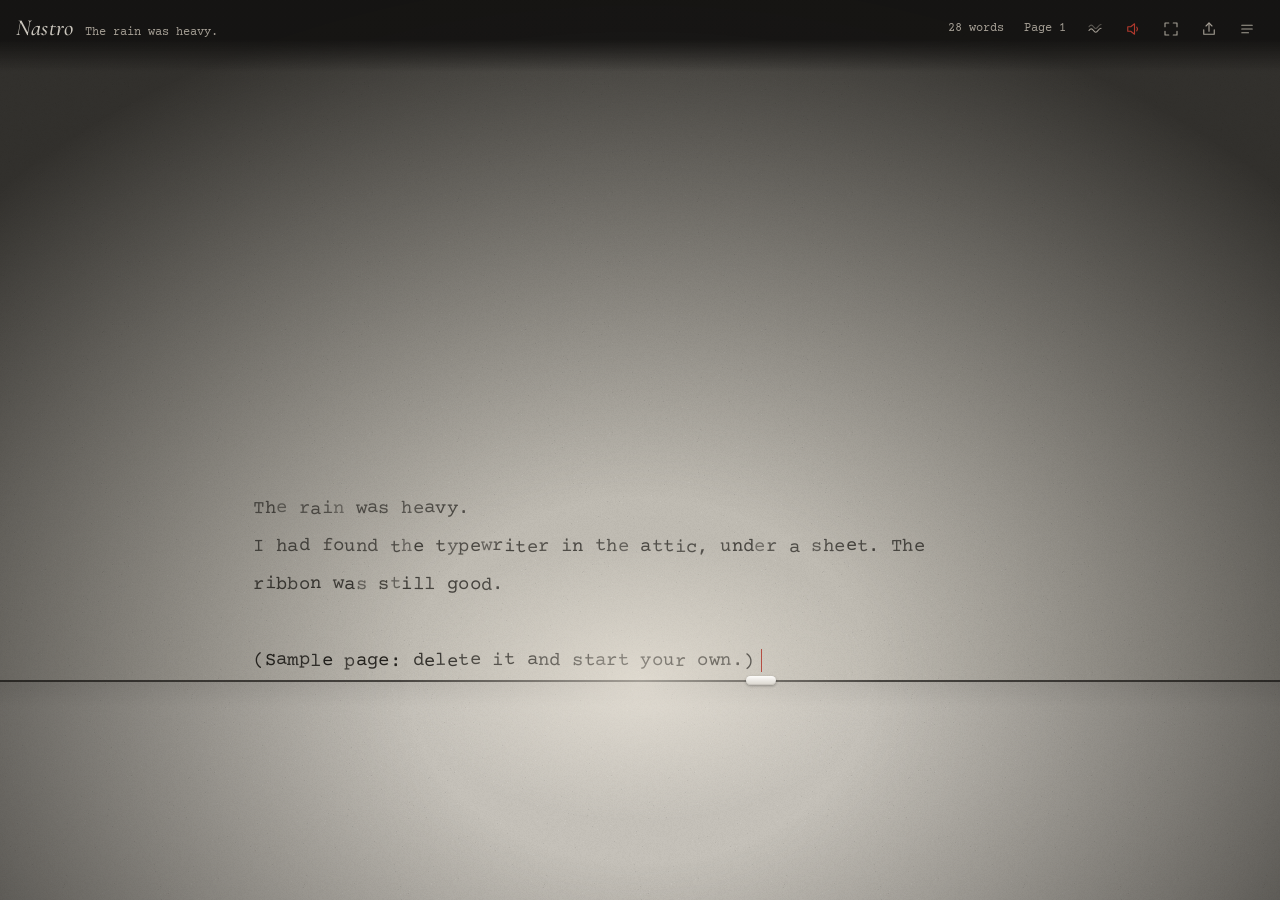
==== app/index.html @ 14ffac8a "Luce più bassa, spazio e ritorno del carrello registrati Co-Authored-By: Claude Opus 5.5 <noreply@an" ====
<!doctype html>
<html lang="it" data-light="day">
<head>
<meta charset="utf-8">
<meta name="viewport" content="width=device-width, initial-scale=1, viewport-fit=cover, interactive-widget=resizes-visual">
<title>Nastro</title>
<meta name="description" content="Una macchina da scrivere che ti fa venire voglia di scrivere.">
<meta name="theme-color" content="#f7f6f2">
<meta name="apple-mobile-web-app-capable" content="yes">
<meta name="apple-mobile-web-app-status-bar-style" content="black-translucent">
<link rel="manifest" href="./manifest.webmanifest">
<link rel="icon" href="./icons/icon.svg" type="image/svg+xml">
<link rel="apple-touch-icon" href="./icons/icon-180.png">
  <script type="module" crossorigin src="./assets/index-DkS86b5N.js"></script>
  <link rel="stylesheet" crossorigin href="./assets/index-CzuLPwSm.css">
</head>
<body>
<div class="bar" id="bar">
  <div class="brand"><b>Nastro</b><span id="sheetName"></span></div>
  <span class="meta" id="count"></span>
  <span class="meta hide-sm" id="pageNo"></span>
  <button class="icon" id="ambBtn" data-t-aria="ambience"><svg viewBox="0 0 24 24"><path d="M4 14c2-3 4-3 6 0s4 3 6 0 4-3 4-3"/><path d="M4 9c2-3 4-3 6 0s4 3 6 0 4-3 4-3" opacity=".5"/></svg></button>
  <button class="icon" id="soundBtn" data-t-aria="keys" aria-pressed="true"><svg viewBox="0 0 24 24"><path d="M5 9v6h4l5 4V5L9 9H5z"/><path d="M17 9.5a4 4 0 0 1 0 5" id="soundWave"/></svg></button>
  <button class="icon hide-sm" id="fsBtn" data-t-aria="fullscreen"><svg viewBox="0 0 24 24"><path d="M4 9V4h5M20 9V4h-5M4 15v5h5M20 15v5h-5"/></svg></button>
  <button class="icon" id="shareBtn" data-t-aria="share"><svg viewBox="0 0 24 24"><path d="M12 4v11"/><path d="M8 8l4-4 4 4"/><path d="M5 13v6h14v-6"/></svg></button>
  <button class="icon" id="menuBtn" data-t-aria="menu"><svg viewBox="0 0 24 24"><path d="M5 7h14M5 12h14M5 17h9"/></svg></button>
</div>

<div class="stage" id="stage"><div class="rig" id="rig"><div class="paper" id="paper"><div id="sheets"></div><div id="type"></div></div></div></div>
<div class="light" id="light"></div>
<div class="platen" id="platen"><div class="goalbar" id="goalbar"></div></div>
<div class="guide" id="guide"><div class="caret" id="caret"></div><div class="pin"></div></div>
<div class="hint" id="hint" data-t="start"></div>

<textarea id="ta" spellcheck="false" autocapitalize="sentences" autocomplete="off" autocorrect="off" aria-label="Nastro"></textarea>

<aside class="drawer" id="drawer" aria-label="Nastro">
  <div class="tabs" role="tablist">
    <button role="tab" data-tab="sheets" aria-selected="true" data-t="sheets"></button>
    <button role="tab" data-tab="writing" aria-selected="false" data-t="writing"></button>
    <button role="tab" data-tab="machine" aria-selected="false" data-t="machine"></button>
  </div>

  <section class="pane" data-pane="sheets">
    <h2 data-t="yourSheets"></h2>
    <div class="row"><button id="newBtn" data-t="newSheet"></button><button id="modeBtn" data-t="wholeSheet"></button></div>
    <input class="search" id="search" type="search" data-t-ph="search" autocomplete="off">
    <ul class="list" id="list"></ul>
    <p id="noResults" hidden data-t="noResults"></p>
    <div class="row"><button id="copyBtn" data-t="copyText"></button><button id="exportBtn" data-t="exportTxt"></button></div>
    <p data-t="storage"></p>
  </section>

  <section class="pane" data-pane="writing" hidden>
    <h2 data-t="writing"></h2>
    <div class="stats">
      <div class="stat"><b id="stToday">0</b><span data-t="today"></span></div>
      <div class="stat"><b id="stStreak">0</b><span data-t="streak"></span></div>
      <div class="stat"><b id="stTotal">0</b><span data-t="total"></span></div>
    </div>
    <h3 data-t="last4"></h3>
    <div class="cal" id="cal"></div>
    <h3 data-t="goal"></h3>
    <div class="row" style="align-items:center"><input class="goal-input" id="goalInput" type="number" min="0" max="20000" step="50" inputmode="numeric"><span id="goalUnit"></span></div>
    <p data-t="goalHelp"></p>
    <label class="opt"><input type="checkbox" id="optNoDelete"> <span data-t="noDelete"></span><small data-t="noDeleteHelp"></small></label>
  </section>

  <section class="pane" data-pane="machine" hidden>
    <h2 data-t="machine"></h2>
    <h3 data-t="light"></h3>
    <div class="seg" id="segLight">
      <button data-v="auto" data-t="lightAuto"></button><button data-v="day" data-t="lightDay"></button>
      <button data-v="evening" data-t="lightEvening"></button><button data-v="night" data-t="lightNight"></button>
    </div>
    <h3 data-t="sounds"></h3>
    <label class="slider"><span data-t="keys"></span><input type="range" id="volKeys" min="0" max="1" step="0.05"></label>
    <div class="seg" id="segAmb">
      <button data-v="none" data-t="ambNone"></button><button data-v="rain" data-t="ambRain"></button>
      <button data-v="fire" data-t="ambFire"></button><button data-v="cafe" data-t="ambCafe"></button>
    </div>
    <label class="slider"><span data-t="ambience"></span><input type="range" id="volAmb" min="0" max="1" step="0.05"></label>
    <h3 data-t="font"></h3>
    <div class="seg" id="segFont"><button data-v="courier" data-t="fontCourier"></button><button data-v="elite" data-t="fontElite"></button></div>
    <label class="opt"><input type="checkbox" id="optCarriage"> <span data-t="carriage"></span><small data-t="carriageHelp"></small></label>
    <label class="opt"><input type="checkbox" id="optVibe"> <span data-t="vibe"></span><small data-t="vibeHelp"></small></label>
    <h3 data-t="lang"></h3>
    <div class="seg" id="segLang"><button data-v="auto" data-t="langAuto"></button><button data-v="it">Italiano</button><button data-v="en">English</button></div>
    <p class="credits" data-t="credits"></p>
  </section>
</aside>
<div class="scrim" id="scrim" hidden></div>

<div class="share" id="share" hidden role="dialog" aria-modal="true" aria-labelledby="shareTitle">
  <div class="share-box">
    <div class="share-prev"><img id="shareImg" alt=""></div>
    <div class="share-side">
      <div><h2 id="shareTitle" data-t="shareTitle"></h2><p id="shareInfo"></p></div>
      <div class="seg-label" data-t="format"></div>
      <div class="seg" id="segFmt"><button data-v="story" aria-pressed="true" data-t="story"></button><button data-v="post" aria-pressed="false" data-t="post"></button></div>
      <div class="seg-label" data-t="lightLabel"></div>
      <div class="seg" id="segLook"><button data-v="lamp" aria-pressed="true" data-t="lamp"></button><button data-v="day" aria-pressed="false" data-t="day"></button></div>
      <p data-t="shareHint"></p>
      <div class="share-actions">
        <button class="primary" id="shareSave" data-t="saveImage"></button>
        <button id="shareCopy" data-t="copyImage"></button>
        <button id="shareClose" data-t="close"></button>
      </div>
    </div>
  </div>
</div>
<div class="toast" id="toast" hidden role="status"></div>

</body>
</html>
---- app/assets/index-CzuLPwSm.css ----
@font-face{font-family:Courier Prime;font-style:normal;font-display:swap;font-weight:400;src:url(./courier-prime-latin-400-normal-BbyBr73r.woff2) format("woff2"),url(./courier-prime-latin-400-normal-BAlbUm6l.woff) format("woff")}@font-face{font-family:Courier Prime;font-style:normal;font-display:swap;font-weight:700;src:url(./courier-prime-latin-700-normal-D1YCjmaD.woff2) format("woff2"),url(./courier-prime-latin-700-normal-CVvp4Sof.woff) format("woff")}@font-face{font-family:Special Elite;font-style:normal;font-display:swap;font-weight:400;src:url(./special-elite-latin-400-normal-YjDd9tmf.woff2) format("woff2"),url(./special-elite-latin-400-normal-BtSRmyJ6.woff) format("woff")}@font-face{font-family:Cormorant Garamond;font-style:italic;font-display:swap;font-weight:500;src:url(./cormorant-garamond-latin-500-italic-Y14P-dkT.woff2) format("woff2"),url(./cormorant-garamond-latin-500-italic-DhNIfkTX.woff) format("woff")}:root{--cw: 11.4px;--typeface: "Courier Prime", "Courier New", ui-monospace, monospace;--mono: "Courier Prime", "Courier New", ui-monospace, monospace;--script: "Cormorant Garamond", "Iowan Old Style", Georgia, serif;--ribbon: #b1392d;--room: #e2e0da;--paper: #eeece7;--paper-2: #ebe9e3;--ink: #2a2824;--glow: rgba(255, 251, 242, 0);--glow-w: 30%;--glow-h: 30%;--shade: rgba(30, 26, 20, .1);--platen: rgba(40, 37, 32, .55);--chrome: #3b3833;--ui: #8e8a82;--panel: #fbfaf8;--panel-ink: #2e2b27;--line: rgba(40, 37, 32, .11);--soft: rgba(40, 37, 32, .05);--bar-bg: rgba(238, 236, 231, .94);color-scheme:light}:root[data-light=evening]{--room: #d3cfc7;--paper: #e3e0d9;--paper-2: #e0ddd6;--glow: rgba(255, 248, 235, .4);--shade: rgba(40, 33, 25, .36);--platen: rgba(40, 36, 30, .6);--bar-bg: rgba(220, 216, 208, .94)}:root[data-light=night]{--room: #121110;--paper: #bfbbb2;--paper-2: #c4c0b8;--ink: #23211d;--glow: rgba(255, 248, 236, .5);--glow-w: 26%;--glow-h: 22%;--shade: rgba(10, 9, 7, .78);--platen: rgba(20, 18, 15, .7);--chrome: #e9e4da;--ui: #a49e94;--panel: #1b1a18;--panel-ink: #ece7dd;--line: rgba(236, 231, 221, .12);--soft: rgba(236, 231, 221, .06);--bar-bg: rgba(18, 17, 16, .9);color-scheme:dark}*{box-sizing:border-box}[hidden]{display:none!important}html,body{height:100%;margin:0}body{background:var(--room);color:var(--ui);font:13px/1.45 var(--mono);overflow:hidden;overscroll-behavior:none;-webkit-tap-highlight-color:transparent;-webkit-user-select:none;user-select:none}.bar{position:fixed;inset:0 0 auto;z-index:20;display:flex;align-items:center;gap:4px;padding-top:calc(12px + env(safe-area-inset-top,0px));padding-bottom:8px;padding-left:max(16px,env(safe-area-inset-left,0px));padding-right:max(16px,env(safe-area-inset-right,0px));transition:opacity .9s ease}body.typing .bar{opacity:0;pointer-events:none}.bar:before{content:"";position:absolute;inset:0 0 -18px;z-index:-1;pointer-events:none;background:linear-gradient(var(--bar-bg) 55%,transparent)}.brand{margin-right:auto;display:flex;align-items:baseline;gap:12px;min-width:0}.brand b{font:italic 500 23px/1 var(--script);color:var(--chrome);opacity:.85;letter-spacing:.01em}.brand span{font-size:12px;white-space:nowrap;overflow:hidden;text-overflow:ellipsis;color:var(--ui)}.meta{font-size:12px;font-variant-numeric:tabular-nums;white-space:nowrap;padding:0 8px;color:var(--ui)}button{font:inherit;font-size:12px;color:var(--ui);background:transparent;border:1px solid transparent;border-radius:999px;padding:7px 12px;cursor:pointer;white-space:nowrap;touch-action:manipulation;transition:color .2s,background .2s,border-color .2s;-webkit-user-select:none;user-select:none}button:hover{color:var(--chrome);background:var(--soft);border-color:var(--line)}button:focus-visible,input:focus-visible,select:focus-visible{outline:2px solid var(--ribbon);outline-offset:2px}button[aria-pressed=true]{color:var(--ribbon)}.icon{display:inline-grid;place-items:center;width:34px;height:34px;padding:0}.icon svg{width:18px;height:18px;stroke:currentColor;fill:none;stroke-width:1.5;stroke-linecap:round;stroke-linejoin:round}.stage{position:fixed;inset:0;overflow:hidden;cursor:text;touch-action:none}.rig.feed{animation:feed .85s cubic-bezier(.2,.75,.2,1)}@keyframes feed{0%{transform:translateY(85vh)}}.paper{position:absolute;left:0;top:0;will-change:transform}.sheetbg{position:absolute;left:0;right:0;background-color:var(--paper);background-image:var(--grain, none);background-size:240px 240px;box-shadow:0 0 0 1px #00000006,0 30px 60px -28px #00000047}.paper.slide{transition:transform 85ms cubic-bezier(.4,0,.2,1)}.paper.ret{transition:transform .74s cubic-bezier(.3,.75,.25,1)}.paper.calm{transition:transform .4s ease}.paper.none{transition:none}#type.bump{animation:bump .1s ease-out}@keyframes bump{35%{transform:translateY(.7px)}}.ln{position:absolute;white-space:pre;font-family:var(--typeface);color:var(--ink);transition:opacity .6s ease}.ln i{display:inline-block;width:var(--cw);font-style:normal;text-align:center;transform:translateY(var(--y, 0)) rotate(var(--r, 0deg));opacity:var(--o, 1)}.ln i.hit{animation:hit .16s ease-out}@keyframes hit{0%{transform:translateY(calc(var(--y, 0px) - 2px)) rotate(var(--r, 0deg)) scale(1.18);opacity:.12;filter:blur(.6px)}}.light{position:fixed;inset:0;pointer-events:none;z-index:5}.light:before,.light:after{content:"";position:absolute;inset:0}.light:before{background:radial-gradient(ellipse var(--glow-w) var(--glow-h) at 50% var(--ly, 76%),var(--glow),transparent 72%);mix-blend-mode:screen;animation:breathe 7s ease-in-out infinite}.light:after{background:radial-gradient(ellipse 70% 78% at 50% var(--ly, 76%),transparent 26%,var(--shade) 100%)}@keyframes breathe{50%{opacity:.9}}.platen{position:fixed;left:0;right:0;bottom:0;z-index:4;pointer-events:none;background-color:var(--paper-2);background-image:var(--grain, none);background-size:240px 240px}.platen:before{content:"";position:absolute;left:0;right:0;top:0;height:1.5px;background:var(--platen)}.platen:after{content:"";position:absolute;left:0;right:0;top:1.5px;height:26px;background:linear-gradient(rgba(0,0,0,.07),transparent)}.goalbar{position:absolute;left:0;top:0;height:1.5px;background:var(--ribbon);width:0;transition:width .8s ease,opacity .6s;opacity:.85}.guide{position:fixed;left:0;top:0;z-index:7;pointer-events:none;transition:transform 85ms cubic-bezier(.4,0,.2,1)}.guide .pin{position:absolute;left:-15px;top:-4px;width:30px;height:9px;border-radius:6px;background:linear-gradient(#fdfcfa,#d9d5cd);box-shadow:0 1px 3px #0000004d,inset 0 -1px #00000014}.guide .caret{position:absolute;left:-.5px;width:1.5px;background:var(--ribbon);opacity:.85;animation:blink 1.1s steps(1) infinite}body.typing .guide .caret{animation:none}@keyframes blink{50%{opacity:0}}.guide.ring .pin{animation:ring .45s ease-out}.guide.shake .pin{animation:ring .3s ease-out}@keyframes ring{25%{transform:translate(-2px)}50%{transform:translate(2px)}75%{transform:translate(-1px)}}.hint{position:fixed;left:50%;z-index:8;transform:translate(-50%,-100%);pointer-events:none;font:italic 500 24px/1.2 var(--script);color:var(--ink);opacity:.42;transition:opacity 1.2s;white-space:nowrap}.hint.gone{opacity:0}:root[data-light=night] .hint{color:#f0ebe0;opacity:.5}:root[data-light=night] .hint.gone{opacity:0}#ta{position:fixed;left:50%;top:76%;width:2px;height:2px;opacity:0;z-index:1;font-size:16px;resize:none;border:0;padding:0;caret-color:transparent;background:transparent;-webkit-user-select:text;user-select:text}body.sheet .stage,body.sheet .light,body.sheet .platen,body.sheet .guide,body.sheet .hint{display:none}body.sheet{overflow:auto}body.sheet #ta{position:static;display:block;opacity:1;width:min(68ch,calc(100% - 24px));height:auto;min-height:calc(100% - 120px);margin:calc(70px + env(safe-area-inset-top,0px)) auto 48px;padding:56px max(20px,7ch);font-family:var(--typeface);font-size:17px;line-height:1.8;color:var(--ink);background-color:var(--paper);background-image:var(--grain, none);background-size:240px 240px;caret-color:var(--ribbon);box-shadow:0 30px 60px -24px #00000047;border-radius:2px;outline:none}body.sheet .bar{opacity:1;pointer-events:auto;background:var(--room)}.drawer{position:fixed;inset:0 0 0 auto;z-index:30;width:min(380px,92vw);background:var(--panel);color:var(--panel-ink);border-left:1px solid var(--line);transform:translate(102%);transition:transform .38s cubic-bezier(.3,.7,.2,1);display:flex;flex-direction:column;overflow:hidden;padding-top:env(safe-area-inset-top,0px);padding-bottom:env(safe-area-inset-bottom,0px);padding-right:env(safe-area-inset-right,0px);-webkit-user-select:none;user-select:none}.drawer.open{transform:none;box-shadow:-24px 0 70px -24px #00000059}.tabs{display:flex;gap:2px;padding:14px 16px 10px;border-bottom:1px solid var(--line)}.tabs button{flex:1;color:var(--ui)}.tabs button[aria-selected=true]{color:var(--panel-ink);background:var(--soft);border-color:var(--line)}.pane{flex:1;overflow-y:auto;padding:16px 18px 24px;display:flex;flex-direction:column;gap:14px}.pane h2{margin:0;font:italic 500 28px/1.1 var(--script);color:var(--panel-ink)}.pane h3{margin:6px 0 -4px;font-size:10px;font-weight:700;text-transform:uppercase;letter-spacing:.14em;color:var(--ui)}.pane p{margin:0;color:var(--ui);font-size:12px;line-height:1.55}.row{display:flex;gap:6px;flex-wrap:wrap}.row button,.seg button{border-color:var(--line)}.seg{display:flex;flex-wrap:wrap;gap:6px}.seg button[aria-pressed=true]{border-color:var(--ribbon);color:var(--ribbon);background:transparent}.list{list-style:none;margin:0;padding:0;display:flex;flex-direction:column;gap:2px}.list li{display:flex;align-items:stretch;gap:4px}.list .open-sheet{flex:1;min-width:0;text-align:left;border-radius:8px;padding:10px 12px;display:flex;flex-direction:column;gap:3px;white-space:normal}.list .open-sheet strong{font-weight:400;color:var(--panel-ink);font-size:13px;white-space:nowrap;overflow:hidden;text-overflow:ellipsis}.list .open-sheet small{font-size:11px;color:var(--ui);font-variant-numeric:tabular-nums}.list li.cur .open-sheet{background:var(--soft);border-color:var(--line)}.list .del{padding:4px 10px;opacity:.55}.list .del.armed{opacity:1;color:var(--ribbon);border-color:var(--ribbon)}.search{width:100%;font:inherit;font-size:13px;color:var(--panel-ink);background:var(--soft);border:1px solid var(--line);border-radius:999px;padding:8px 14px;-webkit-user-select:text;user-select:text}.opt{display:grid;grid-template-columns:auto 1fr;gap:2px 10px;align-items:start;font-size:13px;color:var(--panel-ink);cursor:pointer}.opt input{margin:2px 0 0;accent-color:var(--ribbon);width:16px;height:16px}.opt small{grid-column:2;font-size:11px;color:var(--ui);line-height:1.45}.slider{display:grid;grid-template-columns:92px 1fr;align-items:center;gap:10px;font-size:12px;color:var(--panel-ink)}.slider input{width:100%;accent-color:var(--ribbon)}.stats{display:grid;grid-template-columns:repeat(3,1fr);gap:8px}.stat{border:1px solid var(--line);border-radius:10px;padding:10px 12px}.stat b{display:block;font:italic 500 28px/1 var(--script);color:var(--panel-ink);font-variant-numeric:tabular-nums}.stat span{font-size:10px;text-transform:uppercase;letter-spacing:.1em;color:var(--ui)}.cal{display:grid;grid-template-columns:repeat(14,1fr);gap:4px}.cal i{aspect-ratio:1;border-radius:3px;background:var(--soft);border:1px solid var(--line);max-width:100%}.cal i[data-l="1"]{background:color-mix(in srgb,var(--ribbon) 25%,transparent);border-color:transparent}.cal i[data-l="2"]{background:color-mix(in srgb,var(--ribbon) 55%,transparent);border-color:transparent}.cal i[data-l="3"]{background:var(--ribbon);border-color:transparent}.cal i.today{outline:1.5px solid var(--panel-ink);outline-offset:1px}.goal-input{width:90px;font:inherit;color:var(--panel-ink);background:var(--soft);border:1px solid var(--line);border-radius:999px;padding:6px 12px;text-align:center;-webkit-user-select:text;user-select:text}.credits{font-size:11px;color:var(--ui);line-height:1.6}.credits a{color:inherit}.scrim{position:fixed;inset:0;z-index:25;background:#0003}.toast{position:fixed;left:50%;top:calc(62px + env(safe-area-inset-top,0px));transform:translate(-50%);z-index:60;background:var(--panel-ink);color:var(--panel);font-size:12px;padding:9px 16px;border-radius:999px;max-width:calc(100% - 32px);text-align:center;box-shadow:0 8px 24px -8px #00000059}.share{position:fixed;inset:0;z-index:50;background:#14110d80;display:grid;place-items:center;padding-block:calc(16px + env(safe-area-inset-top,0px)) calc(16px + env(safe-area-inset-bottom,0px));padding-left:max(16px,env(safe-area-inset-left,0px));padding-right:max(16px,env(safe-area-inset-right,0px))}.share-box{background:var(--panel);color:var(--panel-ink);border:1px solid var(--line);border-radius:14px;width:min(880px,100%);max-height:100%;overflow:auto;padding:22px;display:grid;grid-template-columns:minmax(0,1fr) 260px;gap:22px}.share-box h2{margin:0 0 4px;font:italic 500 30px/1.1 var(--script)}.share-prev{min-width:0;display:grid;place-items:center;background:var(--soft);border-radius:10px;padding:14px}.share-prev img{max-width:100%;max-height:66vh;display:block;box-shadow:0 14px 34px -12px #0006;border-radius:2px}.share-side{display:flex;flex-direction:column;gap:14px;min-width:0}.share-side p{margin:0;font-size:12px;line-height:1.5;color:var(--ui)}.seg-label{font-size:10px;font-weight:700;text-transform:uppercase;letter-spacing:.14em;color:var(--ui);margin-bottom:-6px}.share-actions{display:flex;flex-direction:column;gap:8px;margin-top:auto}.share-actions button{border-color:var(--line);padding:10px 12px}.share-actions .primary{background:var(--ribbon);border-color:var(--ribbon);color:#fff;font-size:13px}.share-actions .primary:hover{background:var(--ribbon);color:#fff;filter:brightness(1.08)}@media(max-width:700px){.share-box{grid-template-columns:1fr;padding:16px}.share-prev img{max-height:44vh}}@media(max-width:560px){.brand span,.hide-sm{display:none}.meta{padding:0 4px}}@media(hover:none){body.typing .bar{opacity:.3;pointer-events:auto}}@media(prefers-reduced-motion:reduce){.paper.slide,.paper.ret,.paper.calm,.drawer,.guide,.ln,.goalbar{transition:none!important}.ln i.hit,#type.bump,.rig.feed,.guide.ring .pin,.guide.shake .pin,.light:before,.guide .caret{animation:none!important}}
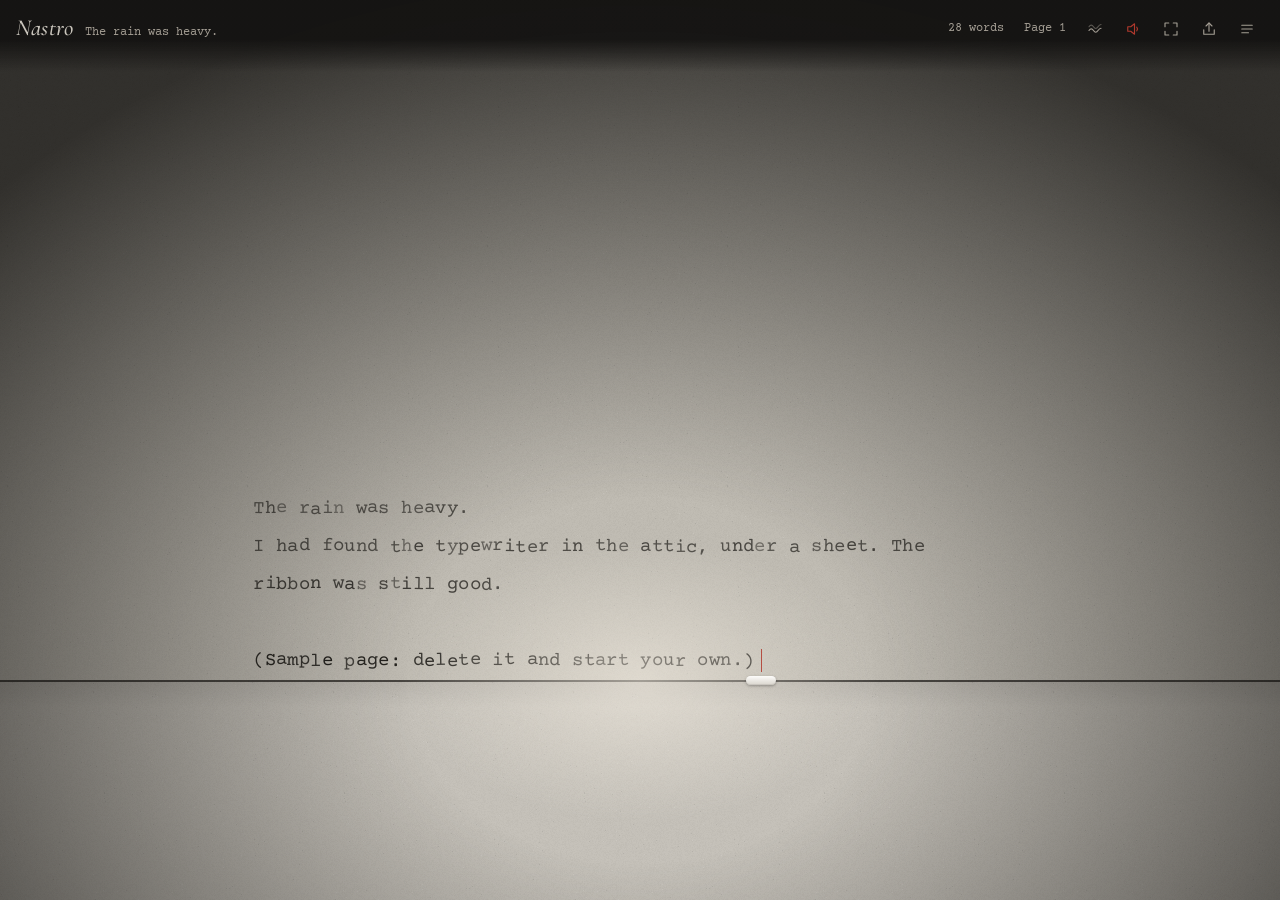
==== commit 6c506f08: "Suoni di prima, luce più bassa Co-Authored-By: Claude Opus 5.5 <noreply@anthropic.com>" ====
--- a/app/index.html
+++ b/app/index.html
@@ -11,7 +11,7 @@
 <link rel="manifest" href="./manifest.webmanifest">
 <link rel="icon" href="./icons/icon.svg" type="image/svg+xml">
 <link rel="apple-touch-icon" href="./icons/icon-180.png">
-  <script type="module" crossorigin src="./assets/index-DkS86b5N.js"></script>
+  <script type="module" crossorigin src="./assets/index-cBH4DJSU.js"></script>
   <link rel="stylesheet" crossorigin href="./assets/index-CzuLPwSm.css">
 </head>
 <body>
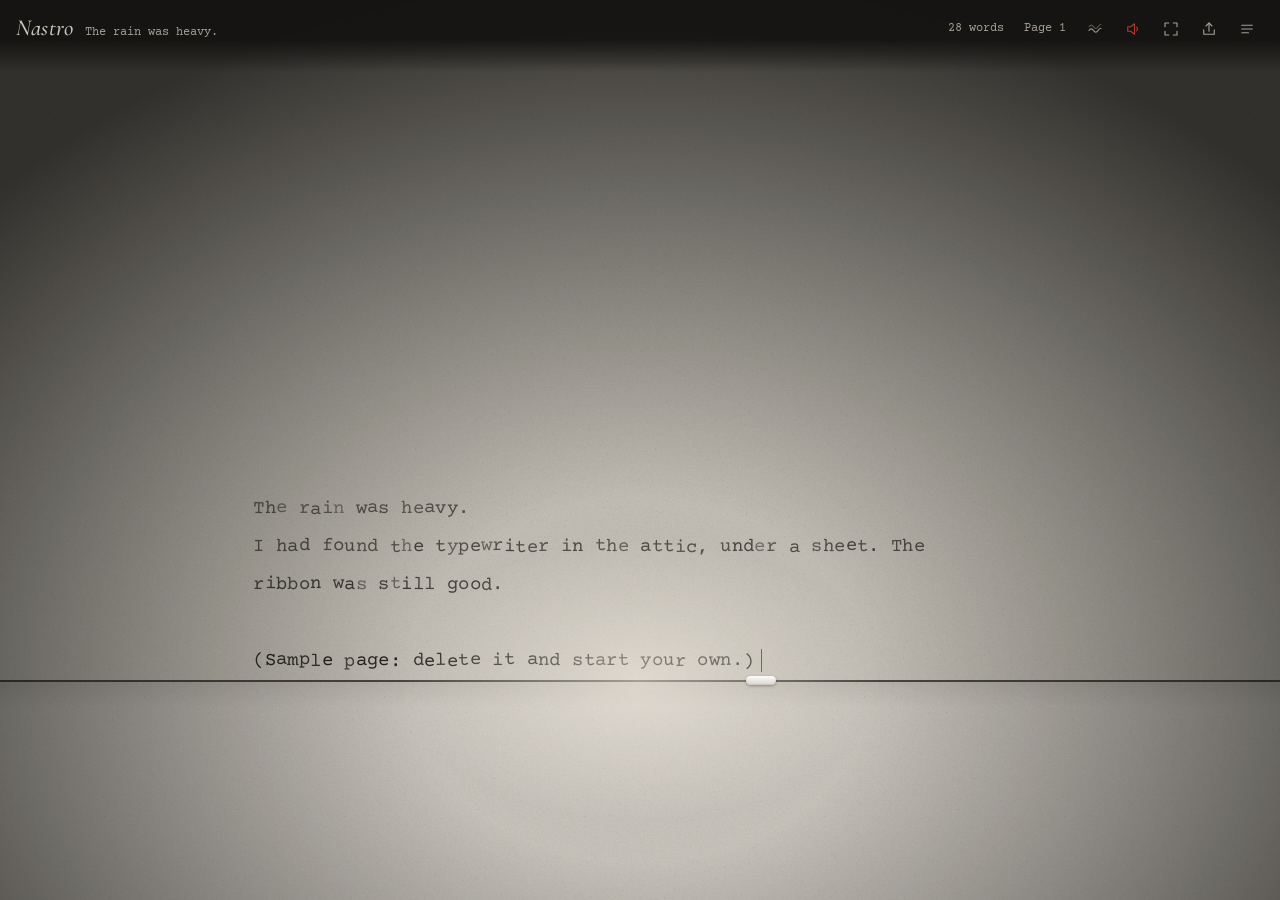
==== commit 6067c9a2: "Spazio e invio scelti: barra e leva di una Silver" ====
--- a/app/index.html
+++ b/app/index.html
@@ -11,7 +11,7 @@
 <link rel="manifest" href="./manifest.webmanifest">
 <link rel="icon" href="./icons/icon.svg" type="image/svg+xml">
 <link rel="apple-touch-icon" href="./icons/icon-180.png">
-  <script type="module" crossorigin src="./assets/index-cBH4DJSU.js"></script>
+  <script type="module" crossorigin src="./assets/index-Ce8W7YOk.js"></script>
   <link rel="stylesheet" crossorigin href="./assets/index-CzuLPwSm.css">
 </head>
 <body>
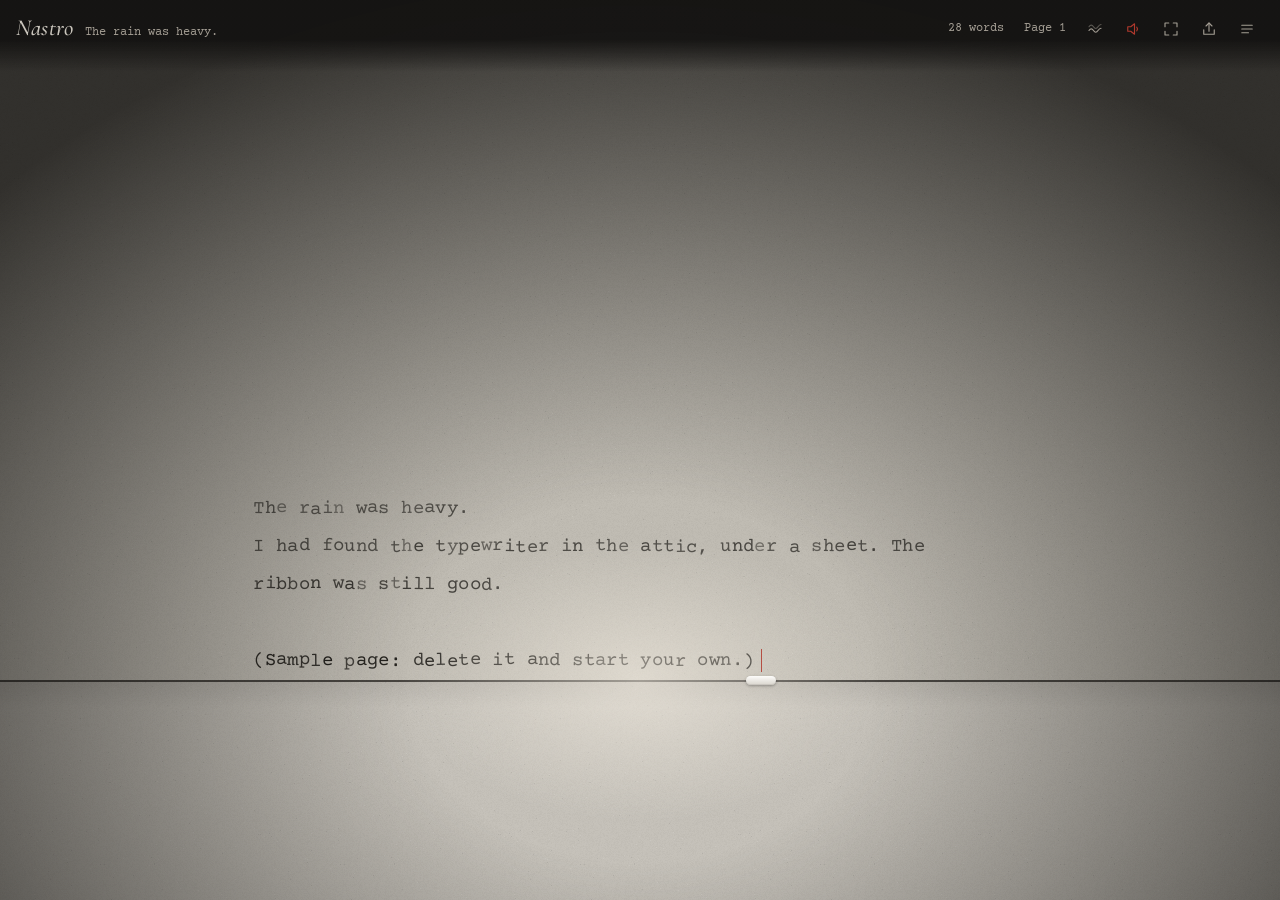
==== commit 3546c7ad: "Salvataggio con copia in IndexedDB e pulsante Importa .txt Co-Authored-By: Claude Opus 5.5 <noreply@" ====
--- a/app/index.html
+++ b/app/index.html
@@ -11,7 +11,7 @@
 <link rel="manifest" href="./manifest.webmanifest">
 <link rel="icon" href="./icons/icon.svg" type="image/svg+xml">
 <link rel="apple-touch-icon" href="./icons/icon-180.png">
-  <script type="module" crossorigin src="./assets/index-Ce8W7YOk.js"></script>
+  <script type="module" crossorigin src="./assets/index-aElFWWw8.js"></script>
   <link rel="stylesheet" crossorigin href="./assets/index-CzuLPwSm.css">
 </head>
 <body>
@@ -47,7 +47,8 @@
     <input class="search" id="search" type="search" data-t-ph="search" autocomplete="off">
     <ul class="list" id="list"></ul>
     <p id="noResults" hidden data-t="noResults"></p>
-    <div class="row"><button id="copyBtn" data-t="copyText"></button><button id="exportBtn" data-t="exportTxt"></button></div>
+    <div class="row"><button id="copyBtn" data-t="copyText"></button><button id="exportBtn" data-t="exportTxt"></button><button id="importBtn" data-t="importTxt"></button></div>
+    <input type="file" id="importFile" accept=".txt,.md,.text,text/plain,text/markdown" multiple hidden>
     <p data-t="storage"></p>
   </section>
 
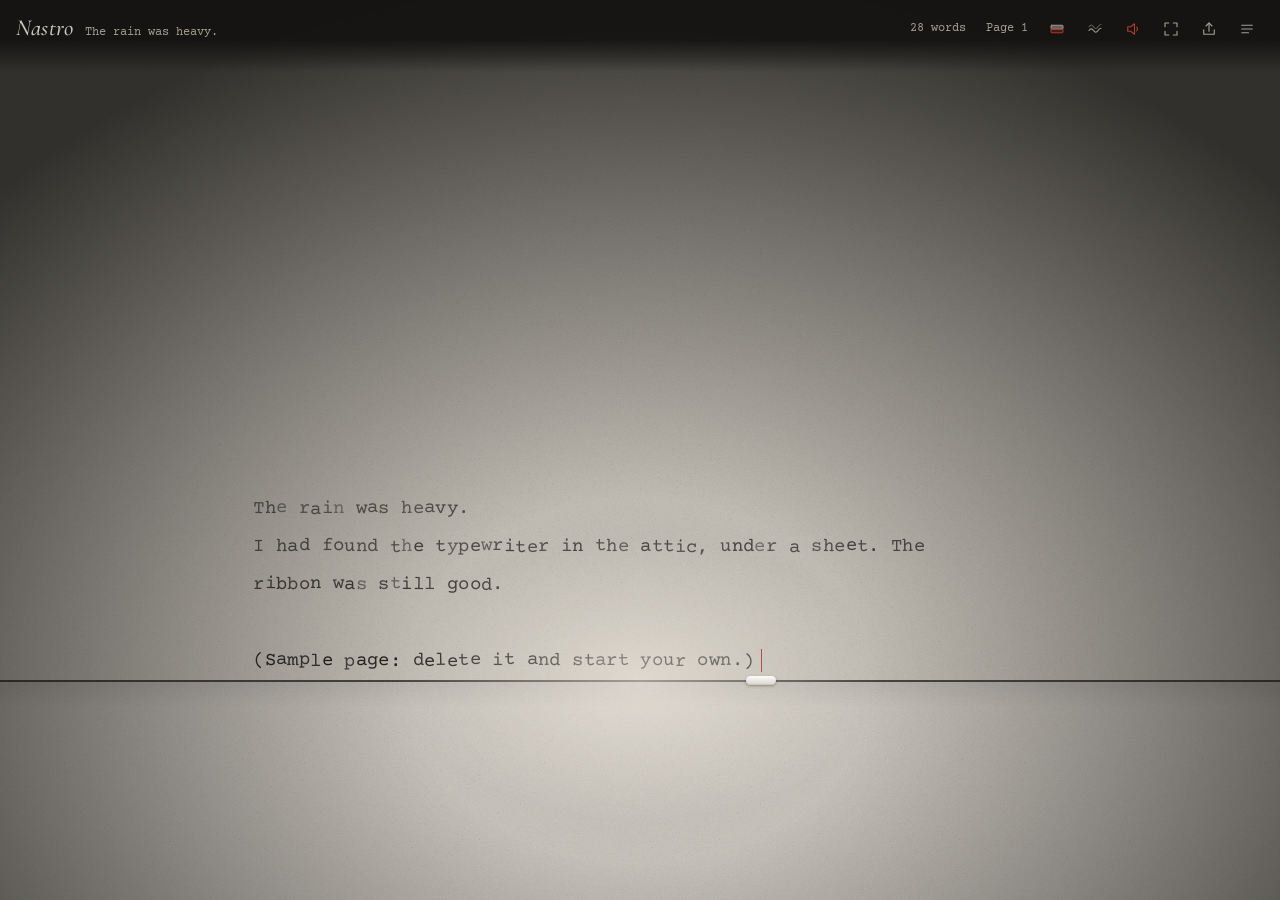
==== commit 9b4f5cae: "Nastro rosso e nero: leva nella barra e Alt+R, colore per lettera anche nell'immagine da condividere" ====
--- a/app/index.html
+++ b/app/index.html
@@ -11,14 +11,15 @@
 <link rel="manifest" href="./manifest.webmanifest">
 <link rel="icon" href="./icons/icon.svg" type="image/svg+xml">
 <link rel="apple-touch-icon" href="./icons/icon-180.png">
-  <script type="module" crossorigin src="./assets/index-aElFWWw8.js"></script>
-  <link rel="stylesheet" crossorigin href="./assets/index-CzuLPwSm.css">
+  <script type="module" crossorigin src="./assets/index-DnTG_6PK.js"></script>
+  <link rel="stylesheet" crossorigin href="./assets/index-C9gv55tW.css">
 </head>
 <body>
 <div class="bar" id="bar">
   <div class="brand"><b>Nastro</b><span id="sheetName"></span></div>
   <span class="meta" id="count"></span>
   <span class="meta hide-sm" id="pageNo"></span>
+  <button class="icon ribbon" id="ribbonBtn" data-t-aria="ribbon" aria-pressed="false"><svg viewBox="0 0 24 24"><rect class="rb-top" x="4" y="7" width="16" height="5" rx="1"/><rect class="rb-red" x="4" y="12" width="16" height="5" rx="1"/></svg></button>
   <button class="icon" id="ambBtn" data-t-aria="ambience"><svg viewBox="0 0 24 24"><path d="M4 14c2-3 4-3 6 0s4 3 6 0 4-3 4-3"/><path d="M4 9c2-3 4-3 6 0s4 3 6 0 4-3 4-3" opacity=".5"/></svg></button>
   <button class="icon" id="soundBtn" data-t-aria="keys" aria-pressed="true"><svg viewBox="0 0 24 24"><path d="M5 9v6h4l5 4V5L9 9H5z"/><path d="M17 9.5a4 4 0 0 1 0 5" id="soundWave"/></svg></button>
   <button class="icon hide-sm" id="fsBtn" data-t-aria="fullscreen"><svg viewBox="0 0 24 24"><path d="M4 9V4h5M20 9V4h-5M4 15v5h5M20 15v5h-5"/></svg></button>
--- a/app/assets/index-C9gv55tW.css
+++ b/app/assets/index-C9gv55tW.css
@@ -0,0 +1 @@
+@font-face{font-family:Courier Prime;font-style:normal;font-display:swap;font-weight:400;src:url(./courier-prime-latin-400-normal-BbyBr73r.woff2) format("woff2"),url(./courier-prime-latin-400-normal-BAlbUm6l.woff) format("woff")}@font-face{font-family:Courier Prime;font-style:normal;font-display:swap;font-weight:700;src:url(./courier-prime-latin-700-normal-D1YCjmaD.woff2) format("woff2"),url(./courier-prime-latin-700-normal-CVvp4Sof.woff) format("woff")}@font-face{font-family:Special Elite;font-style:normal;font-display:swap;font-weight:400;src:url(./special-elite-latin-400-normal-YjDd9tmf.woff2) format("woff2"),url(./special-elite-latin-400-normal-BtSRmyJ6.woff) format("woff")}@font-face{font-family:Cormorant Garamond;font-style:italic;font-display:swap;font-weight:500;src:url(./cormorant-garamond-latin-500-italic-Y14P-dkT.woff2) format("woff2"),url(./cormorant-garamond-latin-500-italic-DhNIfkTX.woff) format("woff")}:root{--cw: 11.4px;--typeface: "Courier Prime", "Courier New", ui-monospace, monospace;--mono: "Courier Prime", "Courier New", ui-monospace, monospace;--script: "Cormorant Garamond", "Iowan Old Style", Georgia, serif;--ribbon: #b1392d;--ink-red: #a3352a;--room: #e2e0da;--paper: #eeece7;--paper-2: #ebe9e3;--ink: #2a2824;--glow: rgba(255, 251, 242, 0);--glow-w: 30%;--glow-h: 30%;--shade: rgba(30, 26, 20, .1);--platen: rgba(40, 37, 32, .55);--chrome: #3b3833;--ui: #8e8a82;--panel: #fbfaf8;--panel-ink: #2e2b27;--line: rgba(40, 37, 32, .11);--soft: rgba(40, 37, 32, .05);--bar-bg: rgba(238, 236, 231, .94);color-scheme:light}:root[data-light=evening]{--room: #d3cfc7;--paper: #e3e0d9;--paper-2: #e0ddd6;--glow: rgba(255, 248, 235, .4);--shade: rgba(40, 33, 25, .36);--platen: rgba(40, 36, 30, .6);--bar-bg: rgba(220, 216, 208, .94)}:root[data-light=night]{--room: #121110;--paper: #bfbbb2;--paper-2: #c4c0b8;--ink: #23211d;--glow: rgba(255, 248, 236, .5);--glow-w: 26%;--glow-h: 22%;--shade: rgba(10, 9, 7, .78);--platen: rgba(20, 18, 15, .7);--chrome: #e9e4da;--ui: #a49e94;--panel: #1b1a18;--panel-ink: #ece7dd;--line: rgba(236, 231, 221, .12);--soft: rgba(236, 231, 221, .06);--bar-bg: rgba(18, 17, 16, .9);color-scheme:dark}*{box-sizing:border-box}[hidden]{display:none!important}html,body{height:100%;margin:0}body{background:var(--room);color:var(--ui);font:13px/1.45 var(--mono);overflow:hidden;overscroll-behavior:none;-webkit-tap-highlight-color:transparent;-webkit-user-select:none;user-select:none}.bar{position:fixed;inset:0 0 auto;z-index:20;display:flex;align-items:center;gap:4px;padding-top:calc(12px + env(safe-area-inset-top,0px));padding-bottom:8px;padding-left:max(16px,env(safe-area-inset-left,0px));padding-right:max(16px,env(safe-area-inset-right,0px));transition:opacity .9s ease}body.typing .bar{opacity:0;pointer-events:none}.bar:before{content:"";position:absolute;inset:0 0 -18px;z-index:-1;pointer-events:none;background:linear-gradient(var(--bar-bg) 55%,transparent)}.brand{margin-right:auto;display:flex;align-items:baseline;gap:12px;min-width:0}.brand b{font:italic 500 23px/1 var(--script);color:var(--chrome);opacity:.85;letter-spacing:.01em}.brand span{font-size:12px;white-space:nowrap;overflow:hidden;text-overflow:ellipsis;color:var(--ui)}.meta{font-size:12px;font-variant-numeric:tabular-nums;white-space:nowrap;padding:0 8px;color:var(--ui)}button{font:inherit;font-size:12px;color:var(--ui);background:transparent;border:1px solid transparent;border-radius:999px;padding:7px 12px;cursor:pointer;white-space:nowrap;touch-action:manipulation;transition:color .2s,background .2s,border-color .2s;-webkit-user-select:none;user-select:none}button:hover{color:var(--chrome);background:var(--soft);border-color:var(--line)}button:focus-visible,input:focus-visible,select:focus-visible{outline:2px solid var(--ribbon);outline-offset:2px}button[aria-pressed=true]{color:var(--ribbon)}.icon{display:inline-grid;place-items:center;width:34px;height:34px;padding:0}.icon svg{width:18px;height:18px;stroke:currentColor;fill:none;stroke-width:1.5;stroke-linecap:round;stroke-linejoin:round}.stage{position:fixed;inset:0;overflow:hidden;cursor:text;touch-action:none}.rig.feed{animation:feed .85s cubic-bezier(.2,.75,.2,1)}@keyframes feed{0%{transform:translateY(85vh)}}.paper{position:absolute;left:0;top:0;will-change:transform}.sheetbg{position:absolute;left:0;right:0;background-color:var(--paper);background-image:var(--grain, none);background-size:240px 240px;box-shadow:0 0 0 1px #00000006,0 30px 60px -28px #00000047}.paper.slide{transition:transform 85ms cubic-bezier(.4,0,.2,1)}.paper.ret{transition:transform .74s cubic-bezier(.3,.75,.25,1)}.paper.calm{transition:transform .4s ease}.paper.none{transition:none}#type.bump{animation:bump .1s ease-out}@keyframes bump{35%{transform:translateY(.7px)}}.ln{position:absolute;white-space:pre;font-family:var(--typeface);color:var(--ink);transition:opacity .6s ease}.ln i{display:inline-block;width:var(--cw);font-style:normal;text-align:center;transform:translateY(var(--y, 0)) rotate(var(--r, 0deg));opacity:var(--o, 1)}.ln i.hit{animation:hit .16s ease-out}.ln i.r{color:var(--ink-red)}.icon.ribbon svg rect{stroke:currentColor;stroke-width:1.3}.icon.ribbon .rb-top{fill:currentColor;fill-opacity:.55}.icon.ribbon .rb-red{fill:var(--ribbon);fill-opacity:.25;stroke:var(--ribbon)}.icon.ribbon[aria-pressed=true] .rb-top{fill-opacity:.12}.icon.ribbon[aria-pressed=true] .rb-red{fill-opacity:.9}body.ribbon-red .guide .caret{width:2px;opacity:1}@keyframes hit{0%{transform:translateY(calc(var(--y, 0px) - 2px)) rotate(var(--r, 0deg)) scale(1.18);opacity:.12;filter:blur(.6px)}}.light{position:fixed;inset:0;pointer-events:none;z-index:5}.light:before,.light:after{content:"";position:absolute;inset:0}.light:before{background:radial-gradient(ellipse var(--glow-w) var(--glow-h) at 50% var(--ly, 76%),var(--glow),transparent 72%);mix-blend-mode:screen;animation:breathe 7s ease-in-out infinite}.light:after{background:radial-gradient(ellipse 70% 78% at 50% var(--ly, 76%),transparent 26%,var(--shade) 100%)}@keyframes breathe{50%{opacity:.9}}.platen{position:fixed;left:0;right:0;bottom:0;z-index:4;pointer-events:none;background-color:var(--paper-2);background-image:var(--grain, none);background-size:240px 240px}.platen:before{content:"";position:absolute;left:0;right:0;top:0;height:1.5px;background:var(--platen)}.platen:after{content:"";position:absolute;left:0;right:0;top:1.5px;height:26px;background:linear-gradient(rgba(0,0,0,.07),transparent)}.goalbar{position:absolute;left:0;top:0;height:1.5px;background:var(--ribbon);width:0;transition:width .8s ease,opacity .6s;opacity:.85}.guide{position:fixed;left:0;top:0;z-index:7;pointer-events:none;transition:transform 85ms cubic-bezier(.4,0,.2,1)}.guide .pin{position:absolute;left:-15px;top:-4px;width:30px;height:9px;border-radius:6px;background:linear-gradient(#fdfcfa,#d9d5cd);box-shadow:0 1px 3px #0000004d,inset 0 -1px #00000014}.guide .caret{position:absolute;left:-.5px;width:1.5px;background:var(--ribbon);opacity:.85;animation:blink 1.1s steps(1) infinite}body.typing .guide .caret{animation:none}@keyframes blink{50%{opacity:0}}.guide.ring .pin{animation:ring .45s ease-out}.guide.shake .pin{animation:ring .3s ease-out}@keyframes ring{25%{transform:translate(-2px)}50%{transform:translate(2px)}75%{transform:translate(-1px)}}.hint{position:fixed;left:50%;z-index:8;transform:translate(-50%,-100%);pointer-events:none;font:italic 500 24px/1.2 var(--script);color:var(--ink);opacity:.42;transition:opacity 1.2s;white-space:nowrap}.hint.gone{opacity:0}:root[data-light=night] .hint{color:#f0ebe0;opacity:.5}:root[data-light=night] .hint.gone{opacity:0}#ta{position:fixed;left:50%;top:76%;width:2px;height:2px;opacity:0;z-index:1;font-size:16px;resize:none;border:0;padding:0;caret-color:transparent;background:transparent;-webkit-user-select:text;user-select:text}body.sheet .stage,body.sheet .light,body.sheet .platen,body.sheet .guide,body.sheet .hint{display:none}body.sheet{overflow:auto}body.sheet #ta{position:static;display:block;opacity:1;width:min(68ch,calc(100% - 24px));height:auto;min-height:calc(100% - 120px);margin:calc(70px + env(safe-area-inset-top,0px)) auto 48px;padding:56px max(20px,7ch);font-family:var(--typeface);font-size:17px;line-height:1.8;color:var(--ink);background-color:var(--paper);background-image:var(--grain, none);background-size:240px 240px;caret-color:var(--ribbon);box-shadow:0 30px 60px -24px #00000047;border-radius:2px;outline:none}body.sheet .bar{opacity:1;pointer-events:auto;background:var(--room)}.drawer{position:fixed;inset:0 0 0 auto;z-index:30;width:min(380px,92vw);background:var(--panel);color:var(--panel-ink);border-left:1px solid var(--line);transform:translate(102%);transition:transform .38s cubic-bezier(.3,.7,.2,1);display:flex;flex-direction:column;overflow:hidden;padding-top:env(safe-area-inset-top,0px);padding-bottom:env(safe-area-inset-bottom,0px);padding-right:env(safe-area-inset-right,0px);-webkit-user-select:none;user-select:none}.drawer.open{transform:none;box-shadow:-24px 0 70px -24px #00000059}.tabs{display:flex;gap:2px;padding:14px 16px 10px;border-bottom:1px solid var(--line)}.tabs button{flex:1;color:var(--ui)}.tabs button[aria-selected=true]{color:var(--panel-ink);background:var(--soft);border-color:var(--line)}.pane{flex:1;overflow-y:auto;padding:16px 18px 24px;display:flex;flex-direction:column;gap:14px}.pane h2{margin:0;font:italic 500 28px/1.1 var(--script);color:var(--panel-ink)}.pane h3{margin:6px 0 -4px;font-size:10px;font-weight:700;text-transform:uppercase;letter-spacing:.14em;color:var(--ui)}.pane p{margin:0;color:var(--ui);font-size:12px;line-height:1.55}.row{display:flex;gap:6px;flex-wrap:wrap}.row button,.seg button{border-color:var(--line)}.seg{display:flex;flex-wrap:wrap;gap:6px}.seg button[aria-pressed=true]{border-color:var(--ribbon);color:var(--ribbon);background:transparent}.list{list-style:none;margin:0;padding:0;display:flex;flex-direction:column;gap:2px}.list li{display:flex;align-items:stretch;gap:4px}.list .open-sheet{flex:1;min-width:0;text-align:left;border-radius:8px;padding:10px 12px;display:flex;flex-direction:column;gap:3px;white-space:normal}.list .open-sheet strong{font-weight:400;color:var(--panel-ink);font-size:13px;white-space:nowrap;overflow:hidden;text-overflow:ellipsis}.list .open-sheet small{font-size:11px;color:var(--ui);font-variant-numeric:tabular-nums}.list li.cur .open-sheet{background:var(--soft);border-color:var(--line)}.list .del{padding:4px 10px;opacity:.55}.list .del.armed{opacity:1;color:var(--ribbon);border-color:var(--ribbon)}.search{width:100%;font:inherit;font-size:13px;color:var(--panel-ink);background:var(--soft);border:1px solid var(--line);border-radius:999px;padding:8px 14px;-webkit-user-select:text;user-select:text}.opt{display:grid;grid-template-columns:auto 1fr;gap:2px 10px;align-items:start;font-size:13px;color:var(--panel-ink);cursor:pointer}.opt input{margin:2px 0 0;accent-color:var(--ribbon);width:16px;height:16px}.opt small{grid-column:2;font-size:11px;color:var(--ui);line-height:1.45}.slider{display:grid;grid-template-columns:92px 1fr;align-items:center;gap:10px;font-size:12px;color:var(--panel-ink)}.slider input{width:100%;accent-color:var(--ribbon)}.stats{display:grid;grid-template-columns:repeat(3,1fr);gap:8px}.stat{border:1px solid var(--line);border-radius:10px;padding:10px 12px}.stat b{display:block;font:italic 500 28px/1 var(--script);color:var(--panel-ink);font-variant-numeric:tabular-nums}.stat span{font-size:10px;text-transform:uppercase;letter-spacing:.1em;color:var(--ui)}.cal{display:grid;grid-template-columns:repeat(14,1fr);gap:4px}.cal i{aspect-ratio:1;border-radius:3px;background:var(--soft);border:1px solid var(--line);max-width:100%}.cal i[data-l="1"]{background:color-mix(in srgb,var(--ribbon) 25%,transparent);border-color:transparent}.cal i[data-l="2"]{background:color-mix(in srgb,var(--ribbon) 55%,transparent);border-color:transparent}.cal i[data-l="3"]{background:var(--ribbon);border-color:transparent}.cal i.today{outline:1.5px solid var(--panel-ink);outline-offset:1px}.goal-input{width:90px;font:inherit;color:var(--panel-ink);background:var(--soft);border:1px solid var(--line);border-radius:999px;padding:6px 12px;text-align:center;-webkit-user-select:text;user-select:text}.credits{font-size:11px;color:var(--ui);line-height:1.6}.credits a{color:inherit}.scrim{position:fixed;inset:0;z-index:25;background:#0003}.toast{position:fixed;left:50%;top:calc(62px + env(safe-area-inset-top,0px));transform:translate(-50%);z-index:60;background:var(--panel-ink);color:var(--panel);font-size:12px;padding:9px 16px;border-radius:999px;max-width:calc(100% - 32px);text-align:center;box-shadow:0 8px 24px -8px #00000059}.share{position:fixed;inset:0;z-index:50;background:#14110d80;display:grid;place-items:center;padding-block:calc(16px + env(safe-area-inset-top,0px)) calc(16px + env(safe-area-inset-bottom,0px));padding-left:max(16px,env(safe-area-inset-left,0px));padding-right:max(16px,env(safe-area-inset-right,0px))}.share-box{background:var(--panel);color:var(--panel-ink);border:1px solid var(--line);border-radius:14px;width:min(880px,100%);max-height:100%;overflow:auto;padding:22px;display:grid;grid-template-columns:minmax(0,1fr) 260px;gap:22px}.share-box h2{margin:0 0 4px;font:italic 500 30px/1.1 var(--script)}.share-prev{min-width:0;display:grid;place-items:center;background:var(--soft);border-radius:10px;padding:14px}.share-prev img{max-width:100%;max-height:66vh;display:block;box-shadow:0 14px 34px -12px #0006;border-radius:2px}.share-side{display:flex;flex-direction:column;gap:14px;min-width:0}.share-side p{margin:0;font-size:12px;line-height:1.5;color:var(--ui)}.seg-label{font-size:10px;font-weight:700;text-transform:uppercase;letter-spacing:.14em;color:var(--ui);margin-bottom:-6px}.share-actions{display:flex;flex-direction:column;gap:8px;margin-top:auto}.share-actions button{border-color:var(--line);padding:10px 12px}.share-actions .primary{background:var(--ribbon);border-color:var(--ribbon);color:#fff;font-size:13px}.share-actions .primary:hover{background:var(--ribbon);color:#fff;filter:brightness(1.08)}@media(max-width:700px){.share-box{grid-template-columns:1fr;padding:16px}.share-prev img{max-height:44vh}}@media(max-width:560px){.brand span,.hide-sm{display:none}.meta{padding:0 4px}}@media(hover:none){body.typing .bar{opacity:.3;pointer-events:auto}}@media(prefers-reduced-motion:reduce){.paper.slide,.paper.ret,.paper.calm,.drawer,.guide,.ln,.goalbar{transition:none!important}.ln i.hit,#type.bump,.rig.feed,.guide.ring .pin,.guide.shake .pin,.light:before,.guide .caret{animation:none!important}}
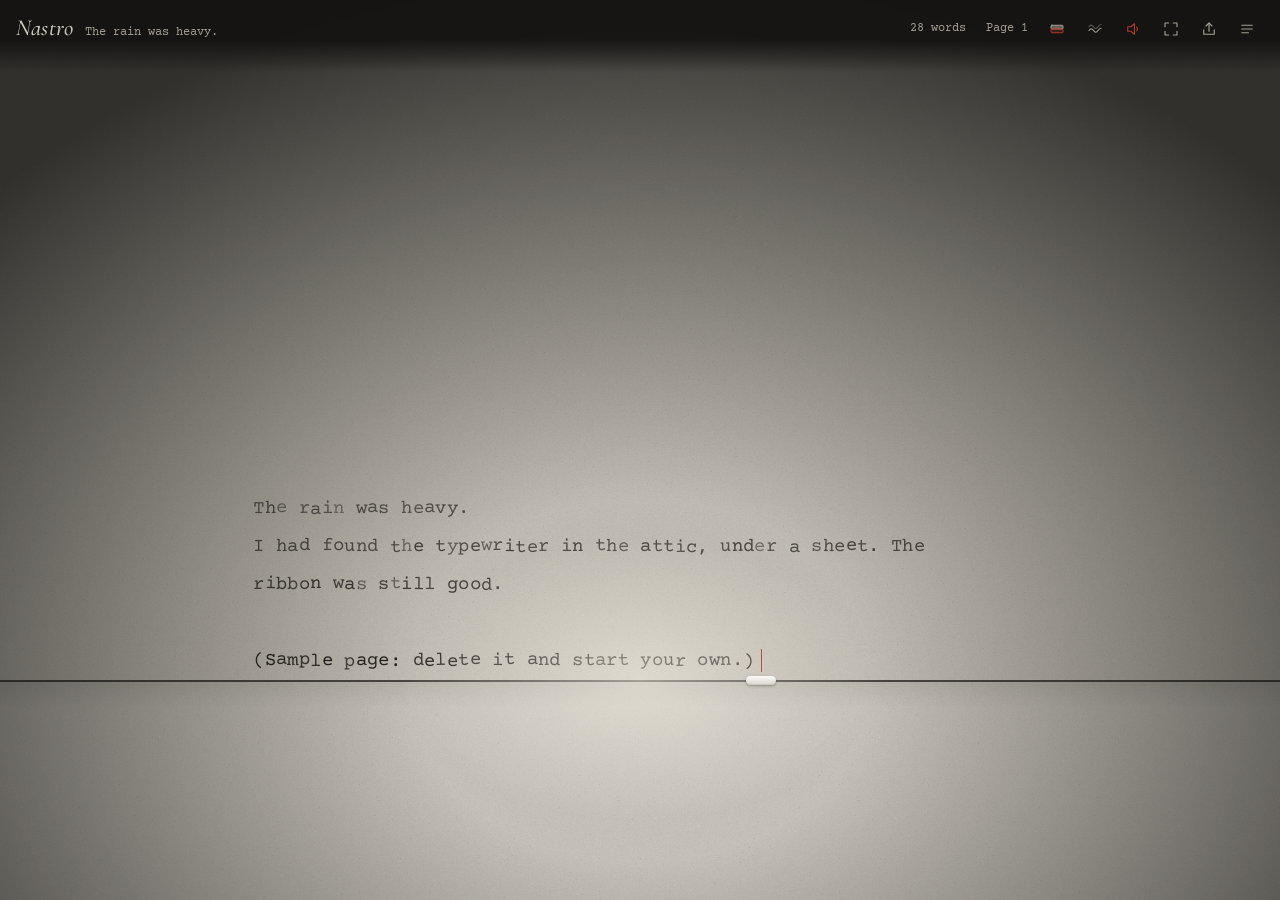
==== commit a6ee2a2d: "Fogli come una pila di carta, con anteprima e segnalibro sul foglio corrente Co-Authored-By: Claude " ====
--- a/app/index.html
+++ b/app/index.html
@@ -11,8 +11,8 @@
 <link rel="manifest" href="./manifest.webmanifest">
 <link rel="icon" href="./icons/icon.svg" type="image/svg+xml">
 <link rel="apple-touch-icon" href="./icons/icon-180.png">
-  <script type="module" crossorigin src="./assets/index-DnTG_6PK.js"></script>
-  <link rel="stylesheet" crossorigin href="./assets/index-C9gv55tW.css">
+  <script type="module" crossorigin src="./assets/index-B3lrsJA3.js"></script>
+  <link rel="stylesheet" crossorigin href="./assets/index-YxuCQRCh.css">
 </head>
 <body>
 <div class="bar" id="bar">
--- a/app/assets/index-YxuCQRCh.css
+++ b/app/assets/index-YxuCQRCh.css
@@ -0,0 +1 @@
+@font-face{font-family:Courier Prime;font-style:normal;font-display:swap;font-weight:400;src:url(./courier-prime-latin-400-normal-BbyBr73r.woff2) format("woff2"),url(./courier-prime-latin-400-normal-BAlbUm6l.woff) format("woff")}@font-face{font-family:Courier Prime;font-style:normal;font-display:swap;font-weight:700;src:url(./courier-prime-latin-700-normal-D1YCjmaD.woff2) format("woff2"),url(./courier-prime-latin-700-normal-CVvp4Sof.woff) format("woff")}@font-face{font-family:Special Elite;font-style:normal;font-display:swap;font-weight:400;src:url(./special-elite-latin-400-normal-YjDd9tmf.woff2) format("woff2"),url(./special-elite-latin-400-normal-BtSRmyJ6.woff) format("woff")}@font-face{font-family:Cormorant Garamond;font-style:italic;font-display:swap;font-weight:500;src:url(./cormorant-garamond-latin-500-italic-Y14P-dkT.woff2) format("woff2"),url(./cormorant-garamond-latin-500-italic-DhNIfkTX.woff) format("woff")}:root{--cw: 11.4px;--typeface: "Courier Prime", "Courier New", ui-monospace, monospace;--mono: "Courier Prime", "Courier New", ui-monospace, monospace;--script: "Cormorant Garamond", "Iowan Old Style", Georgia, serif;--ribbon: #b1392d;--ink-red: #a3352a;--room: #e2e0da;--paper: #eeece7;--paper-2: #ebe9e3;--ink: #2a2824;--glow: rgba(255, 251, 242, 0);--glow-w: 30%;--glow-h: 30%;--shade: rgba(30, 26, 20, .1);--platen: rgba(40, 37, 32, .55);--chrome: #3b3833;--ui: #8e8a82;--panel: #fbfaf8;--panel-ink: #2e2b27;--line: rgba(40, 37, 32, .11);--soft: rgba(40, 37, 32, .05);--bar-bg: rgba(238, 236, 231, .94);color-scheme:light}:root[data-light=evening]{--room: #d3cfc7;--paper: #e3e0d9;--paper-2: #e0ddd6;--glow: rgba(255, 248, 235, .4);--shade: rgba(40, 33, 25, .36);--platen: rgba(40, 36, 30, .6);--bar-bg: rgba(220, 216, 208, .94)}:root[data-light=night]{--room: #121110;--paper: #bfbbb2;--paper-2: #c4c0b8;--ink: #23211d;--glow: rgba(255, 248, 236, .5);--glow-w: 26%;--glow-h: 22%;--shade: rgba(10, 9, 7, .78);--platen: rgba(20, 18, 15, .7);--chrome: #e9e4da;--ui: #a49e94;--panel: #1b1a18;--panel-ink: #ece7dd;--line: rgba(236, 231, 221, .12);--soft: rgba(236, 231, 221, .06);--bar-bg: rgba(18, 17, 16, .9);color-scheme:dark}*{box-sizing:border-box}[hidden]{display:none!important}html,body{height:100%;margin:0}body{background:var(--room);color:var(--ui);font:13px/1.45 var(--mono);overflow:hidden;overscroll-behavior:none;-webkit-tap-highlight-color:transparent;-webkit-user-select:none;user-select:none}.bar{position:fixed;inset:0 0 auto;z-index:20;display:flex;align-items:center;gap:4px;padding-top:calc(12px + env(safe-area-inset-top,0px));padding-bottom:8px;padding-left:max(16px,env(safe-area-inset-left,0px));padding-right:max(16px,env(safe-area-inset-right,0px));transition:opacity .9s ease}body.typing .bar{opacity:0;pointer-events:none}.bar:before{content:"";position:absolute;inset:0 0 -18px;z-index:-1;pointer-events:none;background:linear-gradient(var(--bar-bg) 55%,transparent)}.brand{margin-right:auto;display:flex;align-items:baseline;gap:12px;min-width:0}.brand b{font:italic 500 23px/1 var(--script);color:var(--chrome);opacity:.85;letter-spacing:.01em}.brand span{font-size:12px;white-space:nowrap;overflow:hidden;text-overflow:ellipsis;color:var(--ui)}.meta{font-size:12px;font-variant-numeric:tabular-nums;white-space:nowrap;padding:0 8px;color:var(--ui)}button{font:inherit;font-size:12px;color:var(--ui);background:transparent;border:1px solid transparent;border-radius:999px;padding:7px 12px;cursor:pointer;white-space:nowrap;touch-action:manipulation;transition:color .2s,background .2s,border-color .2s;-webkit-user-select:none;user-select:none}button:hover{color:var(--chrome);background:var(--soft);border-color:var(--line)}button:focus-visible,input:focus-visible,select:focus-visible{outline:2px solid var(--ribbon);outline-offset:2px}button[aria-pressed=true]{color:var(--ribbon)}.icon{display:inline-grid;place-items:center;width:34px;height:34px;padding:0}.icon svg{width:18px;height:18px;stroke:currentColor;fill:none;stroke-width:1.5;stroke-linecap:round;stroke-linejoin:round}.stage{position:fixed;inset:0;overflow:hidden;cursor:text;touch-action:none}.rig.feed{animation:feed .85s cubic-bezier(.2,.75,.2,1)}@keyframes feed{0%{transform:translateY(85vh)}}.paper{position:absolute;left:0;top:0;will-change:transform}.sheetbg{position:absolute;left:0;right:0;background-color:var(--paper);background-image:var(--grain, none);background-size:240px 240px;box-shadow:0 0 0 1px #00000006,0 30px 60px -28px #00000047}.paper.slide{transition:transform 85ms cubic-bezier(.4,0,.2,1)}.paper.ret{transition:transform .74s cubic-bezier(.3,.75,.25,1)}.paper.calm{transition:transform .4s ease}.paper.none{transition:none}#type.bump{animation:bump .1s ease-out}@keyframes bump{35%{transform:translateY(.7px)}}.ln{position:absolute;white-space:pre;font-family:var(--typeface);color:var(--ink);transition:opacity .6s ease}.ln i{display:inline-block;width:var(--cw);font-style:normal;text-align:center;transform:translateY(var(--y, 0)) rotate(var(--r, 0deg));opacity:var(--o, 1)}.ln i.hit{animation:hit .16s ease-out}.ln i.r{color:var(--ink-red)}.icon.ribbon svg rect{stroke:currentColor;stroke-width:1.3}.icon.ribbon .rb-top{fill:currentColor;fill-opacity:.55}.icon.ribbon .rb-red{fill:var(--ribbon);fill-opacity:.25;stroke:var(--ribbon)}.icon.ribbon[aria-pressed=true] .rb-top{fill-opacity:.12}.icon.ribbon[aria-pressed=true] .rb-red{fill-opacity:.9}body.ribbon-red .guide .caret{width:2px;opacity:1}@keyframes hit{0%{transform:translateY(calc(var(--y, 0px) - 2px)) rotate(var(--r, 0deg)) scale(1.18);opacity:.12;filter:blur(.6px)}}.light{position:fixed;inset:0;pointer-events:none;z-index:5}.light:before,.light:after{content:"";position:absolute;inset:0}.light:before{background:radial-gradient(ellipse var(--glow-w) var(--glow-h) at 50% var(--ly, 76%),var(--glow),transparent 72%);mix-blend-mode:screen;animation:breathe 7s ease-in-out infinite}.light:after{background:radial-gradient(ellipse 70% 78% at 50% var(--ly, 76%),transparent 26%,var(--shade) 100%)}@keyframes breathe{50%{opacity:.9}}.platen{position:fixed;left:0;right:0;bottom:0;z-index:4;pointer-events:none;background-color:var(--paper-2);background-image:var(--grain, none);background-size:240px 240px}.platen:before{content:"";position:absolute;left:0;right:0;top:0;height:1.5px;background:var(--platen)}.platen:after{content:"";position:absolute;left:0;right:0;top:1.5px;height:26px;background:linear-gradient(rgba(0,0,0,.07),transparent)}.goalbar{position:absolute;left:0;top:0;height:1.5px;background:var(--ribbon);width:0;transition:width .8s ease,opacity .6s;opacity:.85}.guide{position:fixed;left:0;top:0;z-index:7;pointer-events:none;transition:transform 85ms cubic-bezier(.4,0,.2,1)}.guide .pin{position:absolute;left:-15px;top:-4px;width:30px;height:9px;border-radius:6px;background:linear-gradient(#fdfcfa,#d9d5cd);box-shadow:0 1px 3px #0000004d,inset 0 -1px #00000014}.guide .caret{position:absolute;left:-.5px;width:1.5px;background:var(--ribbon);opacity:.85;animation:blink 1.1s steps(1) infinite}body.typing .guide .caret{animation:none}@keyframes blink{50%{opacity:0}}.guide.ring .pin{animation:ring .45s ease-out}.guide.shake .pin{animation:ring .3s ease-out}@keyframes ring{25%{transform:translate(-2px)}50%{transform:translate(2px)}75%{transform:translate(-1px)}}.hint{position:fixed;left:50%;z-index:8;transform:translate(-50%,-100%);pointer-events:none;font:italic 500 24px/1.2 var(--script);color:var(--ink);opacity:.42;transition:opacity 1.2s;white-space:nowrap}.hint.gone{opacity:0}:root[data-light=night] .hint{color:#f0ebe0;opacity:.5}:root[data-light=night] .hint.gone{opacity:0}#ta{position:fixed;left:50%;top:76%;width:2px;height:2px;opacity:0;z-index:1;font-size:16px;resize:none;border:0;padding:0;caret-color:transparent;background:transparent;-webkit-user-select:text;user-select:text}body.sheet .stage,body.sheet .light,body.sheet .platen,body.sheet .guide,body.sheet .hint{display:none}body.sheet{overflow:auto}body.sheet #ta{position:static;display:block;opacity:1;width:min(68ch,calc(100% - 24px));height:auto;min-height:calc(100% - 120px);margin:calc(70px + env(safe-area-inset-top,0px)) auto 48px;padding:56px max(20px,7ch);font-family:var(--typeface);font-size:17px;line-height:1.8;color:var(--ink);background-color:var(--paper);background-image:var(--grain, none);background-size:240px 240px;caret-color:var(--ribbon);box-shadow:0 30px 60px -24px #00000047;border-radius:2px;outline:none}body.sheet .bar{opacity:1;pointer-events:auto;background:var(--room)}.drawer{position:fixed;inset:0 0 0 auto;z-index:30;width:min(380px,92vw);background:var(--panel);color:var(--panel-ink);border-left:1px solid var(--line);transform:translate(102%);transition:transform .38s cubic-bezier(.3,.7,.2,1);display:flex;flex-direction:column;overflow:hidden;padding-top:env(safe-area-inset-top,0px);padding-bottom:env(safe-area-inset-bottom,0px);padding-right:env(safe-area-inset-right,0px);-webkit-user-select:none;user-select:none}.drawer.open{transform:none;box-shadow:-24px 0 70px -24px #00000059}.tabs{display:flex;gap:2px;padding:14px 16px 10px;border-bottom:1px solid var(--line)}.tabs button{flex:1;color:var(--ui)}.tabs button[aria-selected=true]{color:var(--panel-ink);background:var(--soft);border-color:var(--line)}.pane{flex:1;overflow-y:auto;padding:16px 18px 24px;display:flex;flex-direction:column;gap:14px}.pane h2{margin:0;font:italic 500 28px/1.1 var(--script);color:var(--panel-ink)}.pane h3{margin:6px 0 -4px;font-size:10px;font-weight:700;text-transform:uppercase;letter-spacing:.14em;color:var(--ui)}.pane p{margin:0;color:var(--ui);font-size:12px;line-height:1.55}.row{display:flex;gap:6px;flex-wrap:wrap}.row button,.seg button{border-color:var(--line)}.seg{display:flex;flex-wrap:wrap;gap:6px}.seg button[aria-pressed=true]{border-color:var(--ribbon);color:var(--ribbon);background:transparent}.list{list-style:none;margin:0;padding:8px 6px 18px;display:flex;flex-direction:column}.list li{position:relative;margin-top:-12px}.list li:first-child{margin-top:0}.list li.cur{z-index:998!important}.list li:hover,.list li:focus-within{z-index:999!important}.list .open-sheet{position:relative;width:100%;min-width:0;text-align:left;white-space:normal;cursor:pointer;display:flex;flex-direction:column;gap:5px;padding:15px 44px 26px 18px;font-family:var(--typeface);color:var(--ink);background-color:var(--paper);background-image:var(--grain, none);background-size:240px 240px;border:0;border-radius:2px;box-shadow:0 1px 1px #00000014,0 10px 22px -12px #00000073;transform:translate(var(--shift, 0)) rotate(var(--tilt, 0deg));transition:transform .25s cubic-bezier(.3,.7,.3,1),box-shadow .25s}.list .open-sheet:hover,.list .open-sheet:focus-visible{transform:translate(var(--shift, 0),-5px) rotate(0);box-shadow:0 2px 3px #0000001a,0 18px 30px -14px #00000080;background-color:var(--paper);color:var(--ink)}.list .open-sheet strong{font-weight:400;font-size:14px;white-space:nowrap;overflow:hidden;text-overflow:ellipsis}.list .open-sheet .snip{font-size:11.5px;line-height:1.5;opacity:.62;display:-webkit-box;-webkit-line-clamp:2;-webkit-box-orient:vertical;overflow:hidden}.list .open-sheet small{font-size:10.5px;opacity:.55;font-variant-numeric:tabular-nums}.list li.cur .open-sheet:before{content:"";position:absolute;top:-4px;right:18px;width:8px;height:26px;background:var(--ribbon);border-radius:0 0 1px 1px;box-shadow:0 1px 2px #00000040;clip-path:polygon(0 0,100% 0,100% 100%,50% 80%,0 100%)}.list .del{position:absolute;right:6px;bottom:16px;z-index:2;padding:3px 9px;font-size:13px;color:var(--ink);background:transparent;border-color:transparent;opacity:.45;transform:rotate(var(--tilt, 0deg))}.list .del:hover{opacity:.9;background:transparent;color:var(--ink)}.list .del.armed{opacity:1;color:var(--ribbon);border-color:var(--ribbon);background:var(--paper);font-size:11px}.search{width:100%;font:inherit;font-size:13px;color:var(--panel-ink);background:var(--soft);border:1px solid var(--line);border-radius:999px;padding:8px 14px;-webkit-user-select:text;user-select:text}.opt{display:grid;grid-template-columns:auto 1fr;gap:2px 10px;align-items:start;font-size:13px;color:var(--panel-ink);cursor:pointer}.opt input{margin:2px 0 0;accent-color:var(--ribbon);width:16px;height:16px}.opt small{grid-column:2;font-size:11px;color:var(--ui);line-height:1.45}.slider{display:grid;grid-template-columns:92px 1fr;align-items:center;gap:10px;font-size:12px;color:var(--panel-ink)}.slider input{width:100%;accent-color:var(--ribbon)}.stats{display:grid;grid-template-columns:repeat(3,1fr);gap:8px}.stat{border:1px solid var(--line);border-radius:10px;padding:10px 12px}.stat b{display:block;font:italic 500 28px/1 var(--script);color:var(--panel-ink);font-variant-numeric:tabular-nums}.stat span{font-size:10px;text-transform:uppercase;letter-spacing:.1em;color:var(--ui)}.cal{display:grid;grid-template-columns:repeat(14,1fr);gap:4px}.cal i{aspect-ratio:1;border-radius:3px;background:var(--soft);border:1px solid var(--line);max-width:100%}.cal i[data-l="1"]{background:color-mix(in srgb,var(--ribbon) 25%,transparent);border-color:transparent}.cal i[data-l="2"]{background:color-mix(in srgb,var(--ribbon) 55%,transparent);border-color:transparent}.cal i[data-l="3"]{background:var(--ribbon);border-color:transparent}.cal i.today{outline:1.5px solid var(--panel-ink);outline-offset:1px}.goal-input{width:90px;font:inherit;color:var(--panel-ink);background:var(--soft);border:1px solid var(--line);border-radius:999px;padding:6px 12px;text-align:center;-webkit-user-select:text;user-select:text}.credits{font-size:11px;color:var(--ui);line-height:1.6}.credits a{color:inherit}.scrim{position:fixed;inset:0;z-index:25;background:#0003}.toast{position:fixed;left:50%;top:calc(62px + env(safe-area-inset-top,0px));transform:translate(-50%);z-index:60;background:var(--panel-ink);color:var(--panel);font-size:12px;padding:9px 16px;border-radius:999px;max-width:calc(100% - 32px);text-align:center;box-shadow:0 8px 24px -8px #00000059}.share{position:fixed;inset:0;z-index:50;background:#14110d80;display:grid;place-items:center;padding-block:calc(16px + env(safe-area-inset-top,0px)) calc(16px + env(safe-area-inset-bottom,0px));padding-left:max(16px,env(safe-area-inset-left,0px));padding-right:max(16px,env(safe-area-inset-right,0px))}.share-box{background:var(--panel);color:var(--panel-ink);border:1px solid var(--line);border-radius:14px;width:min(880px,100%);max-height:100%;overflow:auto;padding:22px;display:grid;grid-template-columns:minmax(0,1fr) 260px;gap:22px}.share-box h2{margin:0 0 4px;font:italic 500 30px/1.1 var(--script)}.share-prev{min-width:0;display:grid;place-items:center;background:var(--soft);border-radius:10px;padding:14px}.share-prev img{max-width:100%;max-height:66vh;display:block;box-shadow:0 14px 34px -12px #0006;border-radius:2px}.share-side{display:flex;flex-direction:column;gap:14px;min-width:0}.share-side p{margin:0;font-size:12px;line-height:1.5;color:var(--ui)}.seg-label{font-size:10px;font-weight:700;text-transform:uppercase;letter-spacing:.14em;color:var(--ui);margin-bottom:-6px}.share-actions{display:flex;flex-direction:column;gap:8px;margin-top:auto}.share-actions button{border-color:var(--line);padding:10px 12px}.share-actions .primary{background:var(--ribbon);border-color:var(--ribbon);color:#fff;font-size:13px}.share-actions .primary:hover{background:var(--ribbon);color:#fff;filter:brightness(1.08)}@media(max-width:700px){.share-box{grid-template-columns:1fr;padding:16px}.share-prev img{max-height:44vh}}@media(max-width:560px){.brand span,.hide-sm{display:none}.meta{padding:0 4px}}@media(hover:none){body.typing .bar{opacity:.3;pointer-events:auto}}@media(prefers-reduced-motion:reduce){.paper.slide,.paper.ret,.paper.calm,.drawer,.guide,.ln,.goalbar,.list .open-sheet{transition:none!important}.ln i.hit,#type.bump,.rig.feed,.guide.ring .pin,.guide.shake .pin,.light:before,.guide .caret{animation:none!important}}
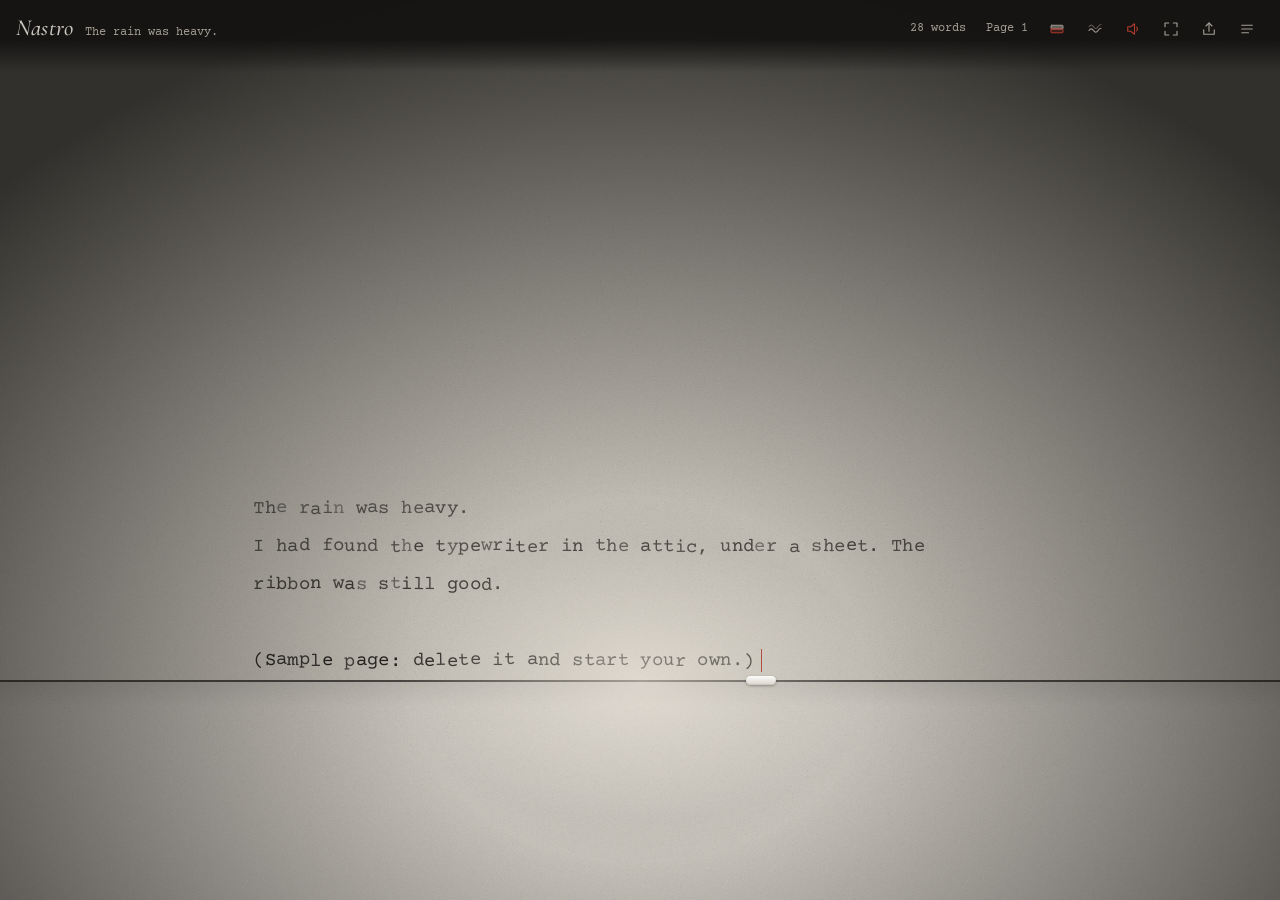
==== commit 16eefbd8: "Cartelline: romanzi con capitoli in ordine, racconti, storielle e diari sulla scrivania Co-Authored-" ====
--- a/app/index.html
+++ b/app/index.html
@@ -11,8 +11,8 @@
 <link rel="manifest" href="./manifest.webmanifest">
 <link rel="icon" href="./icons/icon.svg" type="image/svg+xml">
 <link rel="apple-touch-icon" href="./icons/icon-180.png">
-  <script type="module" crossorigin src="./assets/index-B3lrsJA3.js"></script>
-  <link rel="stylesheet" crossorigin href="./assets/index-YxuCQRCh.css">
+  <script type="module" crossorigin src="./assets/index-C1unfu-a.js"></script>
+  <link rel="stylesheet" crossorigin href="./assets/index-DcEAPESj.css">
 </head>
 <body>
 <div class="bar" id="bar">
@@ -43,11 +43,27 @@
   </div>
 
   <section class="pane" data-pane="sheets">
-    <h2 data-t="yourSheets"></h2>
-    <div class="row"><button id="newBtn" data-t="newSheet"></button><button id="modeBtn" data-t="wholeSheet"></button></div>
+    <div class="pane-head"><button class="back" id="deskBack" data-t="backToDesk" hidden></button></div>
+    <h2 id="sheetsTitle" data-t="yourSheets"></h2>
+    <input class="title-input" id="folderName" data-t-ph="folderName" autocomplete="off" maxlength="60" hidden>
+    <p class="folder-meta" id="folderMeta" hidden></p>
+    <div class="row"><button id="newBtn" data-t="newSheet"></button><button id="newFolderBtn" data-t="newFolder"></button><button id="modeBtn" data-t="wholeSheet"></button></div>
+    <form class="folder-form" id="folderForm" hidden>
+      <input class="search" id="ffName" data-t-ph="folderName" autocomplete="off" maxlength="60">
+      <div class="seg" id="segKind">
+        <button type="button" data-v="novel" data-t="kind_novel"></button><button type="button" data-v="story" data-t="kind_story"></button>
+        <button type="button" data-v="tales" data-t="kind_tales"></button><button type="button" data-v="diary" data-t="kind_diary"></button>
+        <button type="button" data-v="other" data-t="kind_other"></button>
+      </div>
+      <div class="row"><button type="submit" class="primary" data-t="create"></button><button type="button" id="ffCancel" data-t="cancel"></button></div>
+    </form>
     <input class="search" id="search" type="search" data-t-ph="search" autocomplete="off">
+    <ul class="folders" id="folders"></ul>
+    <h3 id="looseTitle" data-t="looseSheets" hidden></h3>
     <ul class="list" id="list"></ul>
     <p id="noResults" hidden data-t="noResults"></p>
+    <p id="emptyFolder" hidden data-t="emptyFolder"></p>
+    <div class="row" id="folderActions" hidden><button id="exportFolderBtn" data-t="exportFolder"></button><button id="delFolderBtn" data-t="delFolder"></button></div>
     <div class="row"><button id="copyBtn" data-t="copyText"></button><button id="exportBtn" data-t="exportTxt"></button><button id="importBtn" data-t="importTxt"></button></div>
     <input type="file" id="importFile" accept=".txt,.md,.text,text/plain,text/markdown" multiple hidden>
     <p data-t="storage"></p>
--- a/app/assets/index-DcEAPESj.css
+++ b/app/assets/index-DcEAPESj.css
@@ -0,0 +1 @@
+@font-face{font-family:Courier Prime;font-style:normal;font-display:swap;font-weight:400;src:url(./courier-prime-latin-400-normal-BbyBr73r.woff2) format("woff2"),url(./courier-prime-latin-400-normal-BAlbUm6l.woff) format("woff")}@font-face{font-family:Courier Prime;font-style:normal;font-display:swap;font-weight:700;src:url(./courier-prime-latin-700-normal-D1YCjmaD.woff2) format("woff2"),url(./courier-prime-latin-700-normal-CVvp4Sof.woff) format("woff")}@font-face{font-family:Special Elite;font-style:normal;font-display:swap;font-weight:400;src:url(./special-elite-latin-400-normal-YjDd9tmf.woff2) format("woff2"),url(./special-elite-latin-400-normal-BtSRmyJ6.woff) format("woff")}@font-face{font-family:Cormorant Garamond;font-style:italic;font-display:swap;font-weight:500;src:url(./cormorant-garamond-latin-500-italic-Y14P-dkT.woff2) format("woff2"),url(./cormorant-garamond-latin-500-italic-DhNIfkTX.woff) format("woff")}:root{--cw: 11.4px;--typeface: "Courier Prime", "Courier New", ui-monospace, monospace;--mono: "Courier Prime", "Courier New", ui-monospace, monospace;--script: "Cormorant Garamond", "Iowan Old Style", Georgia, serif;--ribbon: #b1392d;--ink-red: #a3352a;--room: #e2e0da;--paper: #eeece7;--paper-2: #ebe9e3;--ink: #2a2824;--glow: rgba(255, 251, 242, 0);--glow-w: 30%;--glow-h: 30%;--shade: rgba(30, 26, 20, .1);--platen: rgba(40, 37, 32, .55);--chrome: #3b3833;--ui: #8e8a82;--panel: #fbfaf8;--panel-ink: #2e2b27;--line: rgba(40, 37, 32, .11);--soft: rgba(40, 37, 32, .05);--bar-bg: rgba(238, 236, 231, .94);color-scheme:light}:root[data-light=evening]{--room: #d3cfc7;--paper: #e3e0d9;--paper-2: #e0ddd6;--glow: rgba(255, 248, 235, .4);--shade: rgba(40, 33, 25, .36);--platen: rgba(40, 36, 30, .6);--bar-bg: rgba(220, 216, 208, .94)}:root[data-light=night]{--room: #121110;--paper: #bfbbb2;--paper-2: #c4c0b8;--ink: #23211d;--glow: rgba(255, 248, 236, .5);--glow-w: 26%;--glow-h: 22%;--shade: rgba(10, 9, 7, .78);--platen: rgba(20, 18, 15, .7);--chrome: #e9e4da;--ui: #a49e94;--panel: #1b1a18;--panel-ink: #ece7dd;--line: rgba(236, 231, 221, .12);--soft: rgba(236, 231, 221, .06);--bar-bg: rgba(18, 17, 16, .9);color-scheme:dark}*{box-sizing:border-box}[hidden]{display:none!important}html,body{height:100%;margin:0}body{background:var(--room);color:var(--ui);font:13px/1.45 var(--mono);overflow:hidden;overscroll-behavior:none;-webkit-tap-highlight-color:transparent;-webkit-user-select:none;user-select:none}.bar{position:fixed;inset:0 0 auto;z-index:20;display:flex;align-items:center;gap:4px;padding-top:calc(12px + env(safe-area-inset-top,0px));padding-bottom:8px;padding-left:max(16px,env(safe-area-inset-left,0px));padding-right:max(16px,env(safe-area-inset-right,0px));transition:opacity .9s ease}body.typing .bar{opacity:0;pointer-events:none}.bar:before{content:"";position:absolute;inset:0 0 -18px;z-index:-1;pointer-events:none;background:linear-gradient(var(--bar-bg) 55%,transparent)}.brand{margin-right:auto;display:flex;align-items:baseline;gap:12px;min-width:0}.brand b{font:italic 500 23px/1 var(--script);color:var(--chrome);opacity:.85;letter-spacing:.01em}.brand span{font-size:12px;white-space:nowrap;overflow:hidden;text-overflow:ellipsis;color:var(--ui)}.meta{font-size:12px;font-variant-numeric:tabular-nums;white-space:nowrap;padding:0 8px;color:var(--ui)}button{font:inherit;font-size:12px;color:var(--ui);background:transparent;border:1px solid transparent;border-radius:999px;padding:7px 12px;cursor:pointer;white-space:nowrap;touch-action:manipulation;transition:color .2s,background .2s,border-color .2s;-webkit-user-select:none;user-select:none}button:hover{color:var(--chrome);background:var(--soft);border-color:var(--line)}button:focus-visible,input:focus-visible,select:focus-visible{outline:2px solid var(--ribbon);outline-offset:2px}button[aria-pressed=true]{color:var(--ribbon)}.icon{display:inline-grid;place-items:center;width:34px;height:34px;padding:0}.icon svg{width:18px;height:18px;stroke:currentColor;fill:none;stroke-width:1.5;stroke-linecap:round;stroke-linejoin:round}.stage{position:fixed;inset:0;overflow:hidden;cursor:text;touch-action:none}.rig.feed{animation:feed .85s cubic-bezier(.2,.75,.2,1)}@keyframes feed{0%{transform:translateY(85vh)}}.paper{position:absolute;left:0;top:0;will-change:transform}.sheetbg{position:absolute;left:0;right:0;background-color:var(--paper);background-image:var(--grain, none);background-size:240px 240px;box-shadow:0 0 0 1px #00000006,0 30px 60px -28px #00000047}.paper.slide{transition:transform 85ms cubic-bezier(.4,0,.2,1)}.paper.ret{transition:transform .74s cubic-bezier(.3,.75,.25,1)}.paper.calm{transition:transform .4s ease}.paper.none{transition:none}#type.bump{animation:bump .1s ease-out}@keyframes bump{35%{transform:translateY(.7px)}}.ln{position:absolute;white-space:pre;font-family:var(--typeface);color:var(--ink);transition:opacity .6s ease}.ln i{display:inline-block;width:var(--cw);font-style:normal;text-align:center;transform:translateY(var(--y, 0)) rotate(var(--r, 0deg));opacity:var(--o, 1)}.ln i.hit{animation:hit .16s ease-out}.ln i.r{color:var(--ink-red)}.icon.ribbon svg rect{stroke:currentColor;stroke-width:1.3}.icon.ribbon .rb-top{fill:currentColor;fill-opacity:.55}.icon.ribbon .rb-red{fill:var(--ribbon);fill-opacity:.25;stroke:var(--ribbon)}.icon.ribbon[aria-pressed=true] .rb-top{fill-opacity:.12}.icon.ribbon[aria-pressed=true] .rb-red{fill-opacity:.9}body.ribbon-red .guide .caret{width:2px;opacity:1}@keyframes hit{0%{transform:translateY(calc(var(--y, 0px) - 2px)) rotate(var(--r, 0deg)) scale(1.18);opacity:.12;filter:blur(.6px)}}.light{position:fixed;inset:0;pointer-events:none;z-index:5}.light:before,.light:after{content:"";position:absolute;inset:0}.light:before{background:radial-gradient(ellipse var(--glow-w) var(--glow-h) at 50% var(--ly, 76%),var(--glow),transparent 72%);mix-blend-mode:screen;animation:breathe 7s ease-in-out infinite}.light:after{background:radial-gradient(ellipse 70% 78% at 50% var(--ly, 76%),transparent 26%,var(--shade) 100%)}@keyframes breathe{50%{opacity:.9}}.platen{position:fixed;left:0;right:0;bottom:0;z-index:4;pointer-events:none;background-color:var(--paper-2);background-image:var(--grain, none);background-size:240px 240px}.platen:before{content:"";position:absolute;left:0;right:0;top:0;height:1.5px;background:var(--platen)}.platen:after{content:"";position:absolute;left:0;right:0;top:1.5px;height:26px;background:linear-gradient(rgba(0,0,0,.07),transparent)}.goalbar{position:absolute;left:0;top:0;height:1.5px;background:var(--ribbon);width:0;transition:width .8s ease,opacity .6s;opacity:.85}.guide{position:fixed;left:0;top:0;z-index:7;pointer-events:none;transition:transform 85ms cubic-bezier(.4,0,.2,1)}.guide .pin{position:absolute;left:-15px;top:-4px;width:30px;height:9px;border-radius:6px;background:linear-gradient(#fdfcfa,#d9d5cd);box-shadow:0 1px 3px #0000004d,inset 0 -1px #00000014}.guide .caret{position:absolute;left:-.5px;width:1.5px;background:var(--ribbon);opacity:.85;animation:blink 1.1s steps(1) infinite}body.typing .guide .caret{animation:none}@keyframes blink{50%{opacity:0}}.guide.ring .pin{animation:ring .45s ease-out}.guide.shake .pin{animation:ring .3s ease-out}@keyframes ring{25%{transform:translate(-2px)}50%{transform:translate(2px)}75%{transform:translate(-1px)}}.hint{position:fixed;left:50%;z-index:8;transform:translate(-50%,-100%);pointer-events:none;font:italic 500 24px/1.2 var(--script);color:var(--ink);opacity:.42;transition:opacity 1.2s;white-space:nowrap}.hint.gone{opacity:0}:root[data-light=night] .hint{color:#f0ebe0;opacity:.5}:root[data-light=night] .hint.gone{opacity:0}#ta{position:fixed;left:50%;top:76%;width:2px;height:2px;opacity:0;z-index:1;font-size:16px;resize:none;border:0;padding:0;caret-color:transparent;background:transparent;-webkit-user-select:text;user-select:text}body.sheet .stage,body.sheet .light,body.sheet .platen,body.sheet .guide,body.sheet .hint{display:none}body.sheet{overflow:auto}body.sheet #ta{position:static;display:block;opacity:1;width:min(68ch,calc(100% - 24px));height:auto;min-height:calc(100% - 120px);margin:calc(70px + env(safe-area-inset-top,0px)) auto 48px;padding:56px max(20px,7ch);font-family:var(--typeface);font-size:17px;line-height:1.8;color:var(--ink);background-color:var(--paper);background-image:var(--grain, none);background-size:240px 240px;caret-color:var(--ribbon);box-shadow:0 30px 60px -24px #00000047;border-radius:2px;outline:none}body.sheet .bar{opacity:1;pointer-events:auto;background:var(--room)}.drawer{position:fixed;inset:0 0 0 auto;z-index:30;width:min(380px,92vw);background:var(--panel);color:var(--panel-ink);border-left:1px solid var(--line);transform:translate(102%);transition:transform .38s cubic-bezier(.3,.7,.2,1);display:flex;flex-direction:column;overflow:hidden;padding-top:env(safe-area-inset-top,0px);padding-bottom:env(safe-area-inset-bottom,0px);padding-right:env(safe-area-inset-right,0px);-webkit-user-select:none;user-select:none}.drawer.open{transform:none;box-shadow:-24px 0 70px -24px #00000059}.tabs{display:flex;gap:2px;padding:14px 16px 10px;border-bottom:1px solid var(--line)}.tabs button{flex:1;color:var(--ui)}.tabs button[aria-selected=true]{color:var(--panel-ink);background:var(--soft);border-color:var(--line)}.pane{flex:1;overflow-y:auto;padding:16px 18px 24px;display:flex;flex-direction:column;gap:14px}.pane h2{margin:0;font:italic 500 28px/1.1 var(--script);color:var(--panel-ink)}.pane h3{margin:6px 0 -4px;font-size:10px;font-weight:700;text-transform:uppercase;letter-spacing:.14em;color:var(--ui)}.pane p{margin:0;color:var(--ui);font-size:12px;line-height:1.55}.row{display:flex;gap:6px;flex-wrap:wrap}.row button,.seg button{border-color:var(--line)}.seg{display:flex;flex-wrap:wrap;gap:6px}.seg button[aria-pressed=true]{border-color:var(--ribbon);color:var(--ribbon);background:transparent}.list{list-style:none;margin:0;padding:8px 6px 18px;display:flex;flex-direction:column}.list li{position:relative;margin-top:-12px}.list li:first-child{margin-top:0}.list li.cur{z-index:998!important}.list li:hover,.list li:focus-within{z-index:999!important}.list .open-sheet{position:relative;width:100%;min-width:0;text-align:left;white-space:normal;cursor:pointer;display:flex;flex-direction:column;gap:5px;padding:15px 18px 42px;font-family:var(--typeface);color:var(--ink);background-color:var(--paper);background-image:var(--grain, none);background-size:240px 240px;border:0;border-radius:2px;box-shadow:0 1px 1px #00000014,0 10px 22px -12px #00000073;transform:translate(var(--shift, 0)) rotate(var(--tilt, 0deg));transition:transform .25s cubic-bezier(.3,.7,.3,1),box-shadow .25s}.list .open-sheet:hover,.list .open-sheet:focus-visible{transform:translate(var(--shift, 0),-5px) rotate(0);box-shadow:0 2px 3px #0000001a,0 18px 30px -14px #00000080;background-color:var(--paper);color:var(--ink)}.list .open-sheet strong{font-weight:400;font-size:14px;white-space:nowrap;overflow:hidden;text-overflow:ellipsis}.list .open-sheet .snip{font-size:11.5px;line-height:1.5;opacity:.62;display:-webkit-box;-webkit-line-clamp:2;-webkit-box-orient:vertical;overflow:hidden}.list .open-sheet small{font-size:10.5px;opacity:.55;font-variant-numeric:tabular-nums}.list li.cur .open-sheet:before{content:"";position:absolute;top:-4px;right:18px;width:8px;height:26px;background:var(--ribbon);border-radius:0 0 1px 1px;box-shadow:0 1px 2px #00000040;clip-path:polygon(0 0,100% 0,100% 100%,50% 80%,0 100%)}.list .card-tools{position:absolute;right:8px;bottom:15px;z-index:2;display:flex;gap:2px;align-items:center;transform:translate(var(--shift, 0)) rotate(var(--tilt, 0deg))}.list .tool{position:relative;display:inline-grid;place-items:center;min-width:26px;height:24px;padding:0 7px;font-size:13px;color:var(--ink);background:transparent;border-color:transparent;opacity:.45}.list .tool:hover{opacity:.9;background:transparent;color:var(--ink);border-color:transparent}.list .tool:disabled{opacity:.15;cursor:default}.list .tool svg{width:15px;height:15px;stroke:currentColor;fill:none;stroke-width:1.5;stroke-linejoin:round}.list .move{cursor:pointer;border:1px solid transparent;border-radius:999px}.list .move select{position:absolute;inset:0;width:100%;height:100%;opacity:0;cursor:pointer;font-size:16px}.list .del.armed{opacity:1;color:var(--ribbon);border-color:var(--ribbon);background:var(--paper);font-size:11px}.list .open-sheet .chap{font-style:normal;font-size:10px;letter-spacing:.14em;text-transform:uppercase;color:var(--ribbon);opacity:.85}.pane-head:has(.back[hidden]){display:none}.back{align-self:flex-start;font-size:12px;padding:5px 12px}.title-input{width:100%;font:italic 500 28px/1.15 var(--script);color:var(--panel-ink);background:transparent;border:0;border-bottom:1px dashed var(--line);padding:2px 0 4px;outline:none;-webkit-user-select:text;user-select:text}.title-input:focus{border-bottom-color:var(--ribbon)}.folder-meta{margin-top:-6px!important}.folder-form{display:flex;flex-direction:column;gap:10px;padding:12px;border:1px dashed var(--line);border-radius:10px}.folder-form .seg{flex-wrap:wrap}.folder-form .primary{background:var(--ribbon);border-color:var(--ribbon);color:#fff}.folders{list-style:none;margin:0;padding:14px 4px 4px;display:grid;grid-template-columns:repeat(auto-fill,minmax(150px,1fr));gap:22px 12px}.folders li{position:relative}.folder-card{--kraft: #cfb88d;--kraft-2: #c3aa7b;position:relative;width:100%;min-height:92px;text-align:left;white-space:normal;cursor:pointer;display:flex;flex-direction:column;gap:4px;justify-content:flex-end;padding:16px 14px 12px;font-family:var(--typeface);color:#3b3122;background-color:var(--kraft);background-image:var(--grain, none);background-size:240px 240px;border:0;border-radius:0 6px 6px;box-shadow:inset 0 1px #ffffff40,0 1px 1px #0000001f,0 10px 18px -12px #00000080;transition:transform .25s cubic-bezier(.3,.7,.3,1),box-shadow .25s}.folder-card:before{content:"";position:absolute;left:0;top:-11px;width:46%;height:12px;border-radius:6px 8px 0 0;background:var(--kraft-2);background-image:var(--grain, none);box-shadow:inset 0 1px #fff3}.folder-card:after{content:"";position:absolute;left:10px;right:14px;top:-5px;height:8px;background:var(--paper);border-radius:1px 1px 0 0;box-shadow:0 -1px 1px #0000000f;z-index:-1}.folder-card:hover,.folder-card:focus-visible{transform:translateY(-4px);background-color:var(--kraft);color:#3b3122;box-shadow:inset 0 1px #ffffff40,0 2px 2px #0000001f,0 18px 26px -14px #0000008c}.folder-card strong{font-weight:700;font-size:14px;line-height:1.3;overflow:hidden;text-overflow:ellipsis;display:-webkit-box;-webkit-line-clamp:2;-webkit-box-orient:vertical}.folder-card small{font-size:10.5px;opacity:.7;font-variant-numeric:tabular-nums}.folder-card .kind{font-size:9.5px;letter-spacing:.16em;text-transform:uppercase;opacity:.6}.folder-card[data-kind=novel]{--kraft: #b9624f;--kraft-2: #a95542;color:#fbf1e6}.folder-card[data-kind=novel]:hover{background-color:var(--kraft);color:#fbf1e6}.folder-card[data-kind=diary]{--kraft: #7f8a74;--kraft-2: #727d68;color:#f3f2ea}.folder-card[data-kind=diary]:hover{background-color:var(--kraft);color:#f3f2ea}.folder-card[data-kind=tales]{--kraft: #c9a24f;--kraft-2: #bb9545}.folder-card[data-kind=story]{--kraft: #cfb88d;--kraft-2: #c3aa7b}.folders li.cur .folder-card{outline:1.5px solid var(--ribbon);outline-offset:3px}#looseTitle{margin-top:8px}.search{width:100%;font:inherit;font-size:13px;color:var(--panel-ink);background:var(--soft);border:1px solid var(--line);border-radius:999px;padding:8px 14px;-webkit-user-select:text;user-select:text}.opt{display:grid;grid-template-columns:auto 1fr;gap:2px 10px;align-items:start;font-size:13px;color:var(--panel-ink);cursor:pointer}.opt input{margin:2px 0 0;accent-color:var(--ribbon);width:16px;height:16px}.opt small{grid-column:2;font-size:11px;color:var(--ui);line-height:1.45}.slider{display:grid;grid-template-columns:92px 1fr;align-items:center;gap:10px;font-size:12px;color:var(--panel-ink)}.slider input{width:100%;accent-color:var(--ribbon)}.stats{display:grid;grid-template-columns:repeat(3,1fr);gap:8px}.stat{border:1px solid var(--line);border-radius:10px;padding:10px 12px}.stat b{display:block;font:italic 500 28px/1 var(--script);color:var(--panel-ink);font-variant-numeric:tabular-nums}.stat span{font-size:10px;text-transform:uppercase;letter-spacing:.1em;color:var(--ui)}.cal{display:grid;grid-template-columns:repeat(14,1fr);gap:4px}.cal i{aspect-ratio:1;border-radius:3px;background:var(--soft);border:1px solid var(--line);max-width:100%}.cal i[data-l="1"]{background:color-mix(in srgb,var(--ribbon) 25%,transparent);border-color:transparent}.cal i[data-l="2"]{background:color-mix(in srgb,var(--ribbon) 55%,transparent);border-color:transparent}.cal i[data-l="3"]{background:var(--ribbon);border-color:transparent}.cal i.today{outline:1.5px solid var(--panel-ink);outline-offset:1px}.goal-input{width:90px;font:inherit;color:var(--panel-ink);background:var(--soft);border:1px solid var(--line);border-radius:999px;padding:6px 12px;text-align:center;-webkit-user-select:text;user-select:text}.credits{font-size:11px;color:var(--ui);line-height:1.6}.credits a{color:inherit}.scrim{position:fixed;inset:0;z-index:25;background:#0003}.toast{position:fixed;left:50%;top:calc(62px + env(safe-area-inset-top,0px));transform:translate(-50%);z-index:60;background:var(--panel-ink);color:var(--panel);font-size:12px;padding:9px 16px;border-radius:999px;max-width:calc(100% - 32px);text-align:center;box-shadow:0 8px 24px -8px #00000059}.share{position:fixed;inset:0;z-index:50;background:#14110d80;display:grid;place-items:center;padding-block:calc(16px + env(safe-area-inset-top,0px)) calc(16px + env(safe-area-inset-bottom,0px));padding-left:max(16px,env(safe-area-inset-left,0px));padding-right:max(16px,env(safe-area-inset-right,0px))}.share-box{background:var(--panel);color:var(--panel-ink);border:1px solid var(--line);border-radius:14px;width:min(880px,100%);max-height:100%;overflow:auto;padding:22px;display:grid;grid-template-columns:minmax(0,1fr) 260px;gap:22px}.share-box h2{margin:0 0 4px;font:italic 500 30px/1.1 var(--script)}.share-prev{min-width:0;display:grid;place-items:center;background:var(--soft);border-radius:10px;padding:14px}.share-prev img{max-width:100%;max-height:66vh;display:block;box-shadow:0 14px 34px -12px #0006;border-radius:2px}.share-side{display:flex;flex-direction:column;gap:14px;min-width:0}.share-side p{margin:0;font-size:12px;line-height:1.5;color:var(--ui)}.seg-label{font-size:10px;font-weight:700;text-transform:uppercase;letter-spacing:.14em;color:var(--ui);margin-bottom:-6px}.share-actions{display:flex;flex-direction:column;gap:8px;margin-top:auto}.share-actions button{border-color:var(--line);padding:10px 12px}.share-actions .primary{background:var(--ribbon);border-color:var(--ribbon);color:#fff;font-size:13px}.share-actions .primary:hover{background:var(--ribbon);color:#fff;filter:brightness(1.08)}@media(max-width:700px){.share-box{grid-template-columns:1fr;padding:16px}.share-prev img{max-height:44vh}}@media(max-width:560px){.brand span,.hide-sm{display:none}.meta{padding:0 4px}}@media(hover:none){body.typing .bar{opacity:.3;pointer-events:auto}}@media(prefers-reduced-motion:reduce){.paper.slide,.paper.ret,.paper.calm,.drawer,.guide,.ln,.goalbar,.list .open-sheet,.folder-card{transition:none!important}.ln i.hit,#type.bump,.rig.feed,.guide.ring .pin,.guide.shake .pin,.light:before,.guide .caret{animation:none!important}}
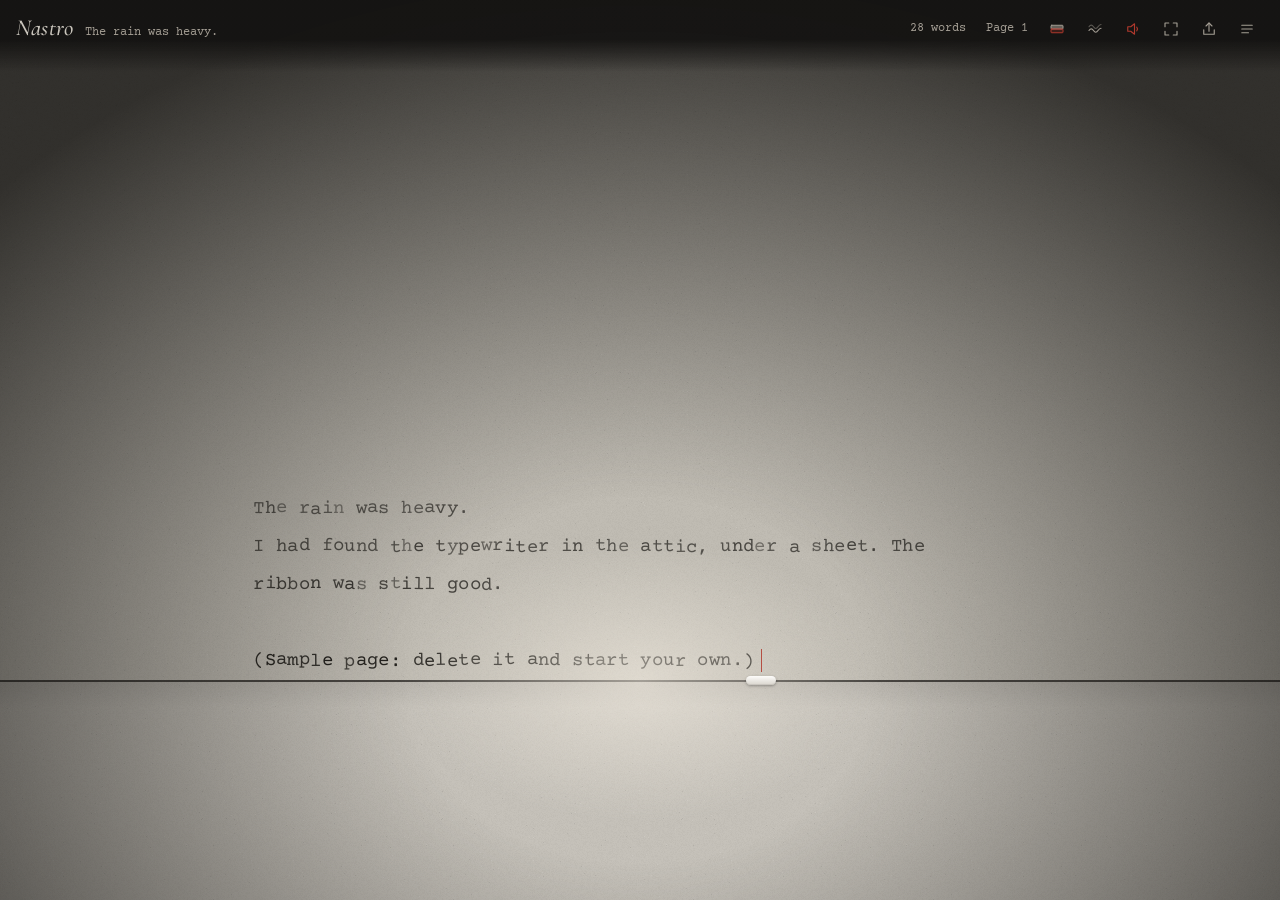
==== commit e383dea1: "Backup completo: salva tutto in un file e lo riprende unendo, senza cancellare Co-Authored-By: Claud" ====
--- a/app/index.html
+++ b/app/index.html
@@ -11,8 +11,8 @@
 <link rel="manifest" href="./manifest.webmanifest">
 <link rel="icon" href="./icons/icon.svg" type="image/svg+xml">
 <link rel="apple-touch-icon" href="./icons/icon-180.png">
-  <script type="module" crossorigin src="./assets/index-C1unfu-a.js"></script>
-  <link rel="stylesheet" crossorigin href="./assets/index-DcEAPESj.css">
+  <script type="module" crossorigin src="./assets/index-4-Ep5OQy.js"></script>
+  <link rel="stylesheet" crossorigin href="./assets/index-DzKybwij.css">
 </head>
 <body>
 <div class="bar" id="bar">
@@ -64,9 +64,10 @@
     <p id="noResults" hidden data-t="noResults"></p>
     <p id="emptyFolder" hidden data-t="emptyFolder"></p>
     <div class="row" id="folderActions" hidden><button id="exportFolderBtn" data-t="exportFolder"></button><button id="delFolderBtn" data-t="delFolder"></button></div>
-    <div class="row"><button id="copyBtn" data-t="copyText"></button><button id="exportBtn" data-t="exportTxt"></button><button id="importBtn" data-t="importTxt"></button></div>
-    <input type="file" id="importFile" accept=".txt,.md,.text,text/plain,text/markdown" multiple hidden>
+    <div class="row"><button id="copyBtn" data-t="copyText"></button><button id="exportBtn" data-t="exportTxt"></button><button id="importBtn" data-t="importTxt"></button><button id="backupBtn" data-t="backup"></button></div>
+    <input type="file" id="importFile" accept=".txt,.md,.text,.json,text/plain,text/markdown,application/json" multiple hidden>
     <p data-t="storage"></p>
+    <p class="backup-info" id="backupInfo"></p>
   </section>
 
   <section class="pane" data-pane="writing" hidden>
--- a/app/assets/index-DzKybwij.css
+++ b/app/assets/index-DzKybwij.css
@@ -0,0 +1 @@
+@font-face{font-family:Courier Prime;font-style:normal;font-display:swap;font-weight:400;src:url(./courier-prime-latin-400-normal-BbyBr73r.woff2) format("woff2"),url(./courier-prime-latin-400-normal-BAlbUm6l.woff) format("woff")}@font-face{font-family:Courier Prime;font-style:normal;font-display:swap;font-weight:700;src:url(./courier-prime-latin-700-normal-D1YCjmaD.woff2) format("woff2"),url(./courier-prime-latin-700-normal-CVvp4Sof.woff) format("woff")}@font-face{font-family:Special Elite;font-style:normal;font-display:swap;font-weight:400;src:url(./special-elite-latin-400-normal-YjDd9tmf.woff2) format("woff2"),url(./special-elite-latin-400-normal-BtSRmyJ6.woff) format("woff")}@font-face{font-family:Cormorant Garamond;font-style:italic;font-display:swap;font-weight:500;src:url(./cormorant-garamond-latin-500-italic-Y14P-dkT.woff2) format("woff2"),url(./cormorant-garamond-latin-500-italic-DhNIfkTX.woff) format("woff")}:root{--cw: 11.4px;--typeface: "Courier Prime", "Courier New", ui-monospace, monospace;--mono: "Courier Prime", "Courier New", ui-monospace, monospace;--script: "Cormorant Garamond", "Iowan Old Style", Georgia, serif;--ribbon: #b1392d;--ink-red: #a3352a;--room: #e2e0da;--paper: #eeece7;--paper-2: #ebe9e3;--ink: #2a2824;--glow: rgba(255, 251, 242, 0);--glow-w: 30%;--glow-h: 30%;--shade: rgba(30, 26, 20, .1);--platen: rgba(40, 37, 32, .55);--chrome: #3b3833;--ui: #8e8a82;--panel: #fbfaf8;--panel-ink: #2e2b27;--line: rgba(40, 37, 32, .11);--soft: rgba(40, 37, 32, .05);--bar-bg: rgba(238, 236, 231, .94);color-scheme:light}:root[data-light=evening]{--room: #d3cfc7;--paper: #e3e0d9;--paper-2: #e0ddd6;--glow: rgba(255, 248, 235, .4);--shade: rgba(40, 33, 25, .36);--platen: rgba(40, 36, 30, .6);--bar-bg: rgba(220, 216, 208, .94)}:root[data-light=night]{--room: #121110;--paper: #bfbbb2;--paper-2: #c4c0b8;--ink: #23211d;--glow: rgba(255, 248, 236, .5);--glow-w: 26%;--glow-h: 22%;--shade: rgba(10, 9, 7, .78);--platen: rgba(20, 18, 15, .7);--chrome: #e9e4da;--ui: #a49e94;--panel: #1b1a18;--panel-ink: #ece7dd;--line: rgba(236, 231, 221, .12);--soft: rgba(236, 231, 221, .06);--bar-bg: rgba(18, 17, 16, .9);color-scheme:dark}*{box-sizing:border-box}[hidden]{display:none!important}html,body{height:100%;margin:0}body{background:var(--room);color:var(--ui);font:13px/1.45 var(--mono);overflow:hidden;overscroll-behavior:none;-webkit-tap-highlight-color:transparent;-webkit-user-select:none;user-select:none}.bar{position:fixed;inset:0 0 auto;z-index:20;display:flex;align-items:center;gap:4px;padding-top:calc(12px + env(safe-area-inset-top,0px));padding-bottom:8px;padding-left:max(16px,env(safe-area-inset-left,0px));padding-right:max(16px,env(safe-area-inset-right,0px));transition:opacity .9s ease}body.typing .bar{opacity:0;pointer-events:none}.bar:before{content:"";position:absolute;inset:0 0 -18px;z-index:-1;pointer-events:none;background:linear-gradient(var(--bar-bg) 55%,transparent)}.brand{margin-right:auto;display:flex;align-items:baseline;gap:12px;min-width:0}.brand b{font:italic 500 23px/1 var(--script);color:var(--chrome);opacity:.85;letter-spacing:.01em}.brand span{font-size:12px;white-space:nowrap;overflow:hidden;text-overflow:ellipsis;color:var(--ui)}.meta{font-size:12px;font-variant-numeric:tabular-nums;white-space:nowrap;padding:0 8px;color:var(--ui)}button{font:inherit;font-size:12px;color:var(--ui);background:transparent;border:1px solid transparent;border-radius:999px;padding:7px 12px;cursor:pointer;white-space:nowrap;touch-action:manipulation;transition:color .2s,background .2s,border-color .2s;-webkit-user-select:none;user-select:none}button:hover{color:var(--chrome);background:var(--soft);border-color:var(--line)}button:focus-visible,input:focus-visible,select:focus-visible{outline:2px solid var(--ribbon);outline-offset:2px}button[aria-pressed=true]{color:var(--ribbon)}.icon{display:inline-grid;place-items:center;width:34px;height:34px;padding:0}.icon svg{width:18px;height:18px;stroke:currentColor;fill:none;stroke-width:1.5;stroke-linecap:round;stroke-linejoin:round}.stage{position:fixed;inset:0;overflow:hidden;cursor:text;touch-action:none}.rig.feed{animation:feed .85s cubic-bezier(.2,.75,.2,1)}@keyframes feed{0%{transform:translateY(85vh)}}.paper{position:absolute;left:0;top:0;will-change:transform}.sheetbg{position:absolute;left:0;right:0;background-color:var(--paper);background-image:var(--grain, none);background-size:240px 240px;box-shadow:0 0 0 1px #00000006,0 30px 60px -28px #00000047}.paper.slide{transition:transform 85ms cubic-bezier(.4,0,.2,1)}.paper.ret{transition:transform .74s cubic-bezier(.3,.75,.25,1)}.paper.calm{transition:transform .4s ease}.paper.none{transition:none}#type.bump{animation:bump .1s ease-out}@keyframes bump{35%{transform:translateY(.7px)}}.ln{position:absolute;white-space:pre;font-family:var(--typeface);color:var(--ink);transition:opacity .6s ease}.ln i{display:inline-block;width:var(--cw);font-style:normal;text-align:center;transform:translateY(var(--y, 0)) rotate(var(--r, 0deg));opacity:var(--o, 1)}.ln i.hit{animation:hit .16s ease-out}.ln i.r{color:var(--ink-red)}.icon.ribbon svg rect{stroke:currentColor;stroke-width:1.3}.icon.ribbon .rb-top{fill:currentColor;fill-opacity:.55}.icon.ribbon .rb-red{fill:var(--ribbon);fill-opacity:.25;stroke:var(--ribbon)}.icon.ribbon[aria-pressed=true] .rb-top{fill-opacity:.12}.icon.ribbon[aria-pressed=true] .rb-red{fill-opacity:.9}body.ribbon-red .guide .caret{width:2px;opacity:1}@keyframes hit{0%{transform:translateY(calc(var(--y, 0px) - 2px)) rotate(var(--r, 0deg)) scale(1.18);opacity:.12;filter:blur(.6px)}}.light{position:fixed;inset:0;pointer-events:none;z-index:5}.light:before,.light:after{content:"";position:absolute;inset:0}.light:before{background:radial-gradient(ellipse var(--glow-w) var(--glow-h) at 50% var(--ly, 76%),var(--glow),transparent 72%);mix-blend-mode:screen;animation:breathe 7s ease-in-out infinite}.light:after{background:radial-gradient(ellipse 70% 78% at 50% var(--ly, 76%),transparent 26%,var(--shade) 100%)}@keyframes breathe{50%{opacity:.9}}.platen{position:fixed;left:0;right:0;bottom:0;z-index:4;pointer-events:none;background-color:var(--paper-2);background-image:var(--grain, none);background-size:240px 240px}.platen:before{content:"";position:absolute;left:0;right:0;top:0;height:1.5px;background:var(--platen)}.platen:after{content:"";position:absolute;left:0;right:0;top:1.5px;height:26px;background:linear-gradient(rgba(0,0,0,.07),transparent)}.goalbar{position:absolute;left:0;top:0;height:1.5px;background:var(--ribbon);width:0;transition:width .8s ease,opacity .6s;opacity:.85}.guide{position:fixed;left:0;top:0;z-index:7;pointer-events:none;transition:transform 85ms cubic-bezier(.4,0,.2,1)}.guide .pin{position:absolute;left:-15px;top:-4px;width:30px;height:9px;border-radius:6px;background:linear-gradient(#fdfcfa,#d9d5cd);box-shadow:0 1px 3px #0000004d,inset 0 -1px #00000014}.guide .caret{position:absolute;left:-.5px;width:1.5px;background:var(--ribbon);opacity:.85;animation:blink 1.1s steps(1) infinite}body.typing .guide .caret{animation:none}@keyframes blink{50%{opacity:0}}.guide.ring .pin{animation:ring .45s ease-out}.guide.shake .pin{animation:ring .3s ease-out}@keyframes ring{25%{transform:translate(-2px)}50%{transform:translate(2px)}75%{transform:translate(-1px)}}.hint{position:fixed;left:50%;z-index:8;transform:translate(-50%,-100%);pointer-events:none;font:italic 500 24px/1.2 var(--script);color:var(--ink);opacity:.42;transition:opacity 1.2s;white-space:nowrap}.hint.gone{opacity:0}:root[data-light=night] .hint{color:#f0ebe0;opacity:.5}:root[data-light=night] .hint.gone{opacity:0}#ta{position:fixed;left:50%;top:76%;width:2px;height:2px;opacity:0;z-index:1;font-size:16px;resize:none;border:0;padding:0;caret-color:transparent;background:transparent;-webkit-user-select:text;user-select:text}body.sheet .stage,body.sheet .light,body.sheet .platen,body.sheet .guide,body.sheet .hint{display:none}body.sheet{overflow:auto}body.sheet #ta{position:static;display:block;opacity:1;width:min(68ch,calc(100% - 24px));height:auto;min-height:calc(100% - 120px);margin:calc(70px + env(safe-area-inset-top,0px)) auto 48px;padding:56px max(20px,7ch);font-family:var(--typeface);font-size:17px;line-height:1.8;color:var(--ink);background-color:var(--paper);background-image:var(--grain, none);background-size:240px 240px;caret-color:var(--ribbon);box-shadow:0 30px 60px -24px #00000047;border-radius:2px;outline:none}body.sheet .bar{opacity:1;pointer-events:auto;background:var(--room)}.drawer{position:fixed;inset:0 0 0 auto;z-index:30;width:min(380px,92vw);background:var(--panel);color:var(--panel-ink);border-left:1px solid var(--line);transform:translate(102%);transition:transform .38s cubic-bezier(.3,.7,.2,1);display:flex;flex-direction:column;overflow:hidden;padding-top:env(safe-area-inset-top,0px);padding-bottom:env(safe-area-inset-bottom,0px);padding-right:env(safe-area-inset-right,0px);-webkit-user-select:none;user-select:none}.drawer.open{transform:none;box-shadow:-24px 0 70px -24px #00000059}.tabs{display:flex;gap:2px;padding:14px 16px 10px;border-bottom:1px solid var(--line)}.tabs button{flex:1;color:var(--ui)}.tabs button[aria-selected=true]{color:var(--panel-ink);background:var(--soft);border-color:var(--line)}.pane{flex:1;overflow-y:auto;padding:16px 18px 24px;display:flex;flex-direction:column;gap:14px}.pane h2{margin:0;font:italic 500 28px/1.1 var(--script);color:var(--panel-ink)}.pane h3{margin:6px 0 -4px;font-size:10px;font-weight:700;text-transform:uppercase;letter-spacing:.14em;color:var(--ui)}.pane p{margin:0;color:var(--ui);font-size:12px;line-height:1.55}.row{display:flex;gap:6px;flex-wrap:wrap}.row button,.seg button{border-color:var(--line)}.seg{display:flex;flex-wrap:wrap;gap:6px}.seg button[aria-pressed=true]{border-color:var(--ribbon);color:var(--ribbon);background:transparent}.list{list-style:none;margin:0;padding:8px 6px 18px;display:flex;flex-direction:column}.list li{position:relative;margin-top:-12px}.list li:first-child{margin-top:0}.list li.cur{z-index:998!important}.list li:hover,.list li:focus-within{z-index:999!important}.list .open-sheet{position:relative;width:100%;min-width:0;text-align:left;white-space:normal;cursor:pointer;display:flex;flex-direction:column;gap:5px;padding:15px 18px 42px;font-family:var(--typeface);color:var(--ink);background-color:var(--paper);background-image:var(--grain, none);background-size:240px 240px;border:0;border-radius:2px;box-shadow:0 1px 1px #00000014,0 10px 22px -12px #00000073;transform:translate(var(--shift, 0)) rotate(var(--tilt, 0deg));transition:transform .25s cubic-bezier(.3,.7,.3,1),box-shadow .25s}.list .open-sheet:hover,.list .open-sheet:focus-visible{transform:translate(var(--shift, 0),-5px) rotate(0);box-shadow:0 2px 3px #0000001a,0 18px 30px -14px #00000080;background-color:var(--paper);color:var(--ink)}.list .open-sheet strong{font-weight:400;font-size:14px;white-space:nowrap;overflow:hidden;text-overflow:ellipsis}.list .open-sheet .snip{font-size:11.5px;line-height:1.5;opacity:.62;display:-webkit-box;-webkit-line-clamp:2;-webkit-box-orient:vertical;overflow:hidden}.list .open-sheet small{font-size:10.5px;opacity:.55;font-variant-numeric:tabular-nums}.list li.cur .open-sheet:before{content:"";position:absolute;top:-4px;right:18px;width:8px;height:26px;background:var(--ribbon);border-radius:0 0 1px 1px;box-shadow:0 1px 2px #00000040;clip-path:polygon(0 0,100% 0,100% 100%,50% 80%,0 100%)}.list .card-tools{position:absolute;right:8px;bottom:15px;z-index:2;display:flex;gap:2px;align-items:center;transform:translate(var(--shift, 0)) rotate(var(--tilt, 0deg))}.list .tool{position:relative;display:inline-grid;place-items:center;min-width:26px;height:24px;padding:0 7px;font-size:13px;color:var(--ink);background:transparent;border-color:transparent;opacity:.45}.list .tool:hover{opacity:.9;background:transparent;color:var(--ink);border-color:transparent}.list .tool:disabled{opacity:.15;cursor:default}.list .tool svg{width:15px;height:15px;stroke:currentColor;fill:none;stroke-width:1.5;stroke-linejoin:round}.list .move{cursor:pointer;border:1px solid transparent;border-radius:999px}.list .move select{position:absolute;inset:0;width:100%;height:100%;opacity:0;cursor:pointer;font-size:16px}.list .del.armed{opacity:1;color:var(--ribbon);border-color:var(--ribbon);background:var(--paper);font-size:11px}.list .open-sheet .chap{font-style:normal;font-size:10px;letter-spacing:.14em;text-transform:uppercase;color:var(--ribbon);opacity:.85}.pane-head:has(.back[hidden]){display:none}.back{align-self:flex-start;font-size:12px;padding:5px 12px}.title-input{width:100%;font:italic 500 28px/1.15 var(--script);color:var(--panel-ink);background:transparent;border:0;border-bottom:1px dashed var(--line);padding:2px 0 4px;outline:none;-webkit-user-select:text;user-select:text}.title-input:focus{border-bottom-color:var(--ribbon)}.folder-meta{margin-top:-6px!important}.folder-form{display:flex;flex-direction:column;gap:10px;padding:12px;border:1px dashed var(--line);border-radius:10px}.folder-form .seg{flex-wrap:wrap}.folder-form .primary{background:var(--ribbon);border-color:var(--ribbon);color:#fff}.folders{list-style:none;margin:0;padding:14px 4px 4px;display:grid;grid-template-columns:repeat(auto-fill,minmax(150px,1fr));gap:22px 12px}.folders li{position:relative}.folder-card{--kraft: #cfb88d;--kraft-2: #c3aa7b;position:relative;width:100%;min-height:92px;text-align:left;white-space:normal;cursor:pointer;display:flex;flex-direction:column;gap:4px;justify-content:flex-end;padding:16px 14px 12px;font-family:var(--typeface);color:#3b3122;background-color:var(--kraft);background-image:var(--grain, none);background-size:240px 240px;border:0;border-radius:0 6px 6px;box-shadow:inset 0 1px #ffffff40,0 1px 1px #0000001f,0 10px 18px -12px #00000080;transition:transform .25s cubic-bezier(.3,.7,.3,1),box-shadow .25s}.folder-card:before{content:"";position:absolute;left:0;top:-11px;width:46%;height:12px;border-radius:6px 8px 0 0;background:var(--kraft-2);background-image:var(--grain, none);box-shadow:inset 0 1px #fff3}.folder-card:after{content:"";position:absolute;left:10px;right:14px;top:-5px;height:8px;background:var(--paper);border-radius:1px 1px 0 0;box-shadow:0 -1px 1px #0000000f;z-index:-1}.folder-card:hover,.folder-card:focus-visible{transform:translateY(-4px);background-color:var(--kraft);color:#3b3122;box-shadow:inset 0 1px #ffffff40,0 2px 2px #0000001f,0 18px 26px -14px #0000008c}.folder-card strong{font-weight:700;font-size:14px;line-height:1.3;overflow:hidden;text-overflow:ellipsis;display:-webkit-box;-webkit-line-clamp:2;-webkit-box-orient:vertical}.folder-card small{font-size:10.5px;opacity:.7;font-variant-numeric:tabular-nums}.folder-card .kind{font-size:9.5px;letter-spacing:.16em;text-transform:uppercase;opacity:.6}.folder-card[data-kind=novel]{--kraft: #b9624f;--kraft-2: #a95542;color:#fbf1e6}.folder-card[data-kind=novel]:hover{background-color:var(--kraft);color:#fbf1e6}.folder-card[data-kind=diary]{--kraft: #7f8a74;--kraft-2: #727d68;color:#f3f2ea}.folder-card[data-kind=diary]:hover{background-color:var(--kraft);color:#f3f2ea}.folder-card[data-kind=tales]{--kraft: #c9a24f;--kraft-2: #bb9545}.folder-card[data-kind=story]{--kraft: #cfb88d;--kraft-2: #c3aa7b}.folders li.cur .folder-card{outline:1.5px solid var(--ribbon);outline-offset:3px}#looseTitle{margin-top:8px}.backup-info{margin-top:-8px!important;font-style:italic}.search{width:100%;font:inherit;font-size:13px;color:var(--panel-ink);background:var(--soft);border:1px solid var(--line);border-radius:999px;padding:8px 14px;-webkit-user-select:text;user-select:text}.opt{display:grid;grid-template-columns:auto 1fr;gap:2px 10px;align-items:start;font-size:13px;color:var(--panel-ink);cursor:pointer}.opt input{margin:2px 0 0;accent-color:var(--ribbon);width:16px;height:16px}.opt small{grid-column:2;font-size:11px;color:var(--ui);line-height:1.45}.slider{display:grid;grid-template-columns:92px 1fr;align-items:center;gap:10px;font-size:12px;color:var(--panel-ink)}.slider input{width:100%;accent-color:var(--ribbon)}.stats{display:grid;grid-template-columns:repeat(3,1fr);gap:8px}.stat{border:1px solid var(--line);border-radius:10px;padding:10px 12px}.stat b{display:block;font:italic 500 28px/1 var(--script);color:var(--panel-ink);font-variant-numeric:tabular-nums}.stat span{font-size:10px;text-transform:uppercase;letter-spacing:.1em;color:var(--ui)}.cal{display:grid;grid-template-columns:repeat(14,1fr);gap:4px}.cal i{aspect-ratio:1;border-radius:3px;background:var(--soft);border:1px solid var(--line);max-width:100%}.cal i[data-l="1"]{background:color-mix(in srgb,var(--ribbon) 25%,transparent);border-color:transparent}.cal i[data-l="2"]{background:color-mix(in srgb,var(--ribbon) 55%,transparent);border-color:transparent}.cal i[data-l="3"]{background:var(--ribbon);border-color:transparent}.cal i.today{outline:1.5px solid var(--panel-ink);outline-offset:1px}.goal-input{width:90px;font:inherit;color:var(--panel-ink);background:var(--soft);border:1px solid var(--line);border-radius:999px;padding:6px 12px;text-align:center;-webkit-user-select:text;user-select:text}.credits{font-size:11px;color:var(--ui);line-height:1.6}.credits a{color:inherit}.scrim{position:fixed;inset:0;z-index:25;background:#0003}.toast{position:fixed;left:50%;top:calc(62px + env(safe-area-inset-top,0px));transform:translate(-50%);z-index:60;background:var(--panel-ink);color:var(--panel);font-size:12px;padding:9px 16px;border-radius:999px;max-width:calc(100% - 32px);text-align:center;box-shadow:0 8px 24px -8px #00000059}.share{position:fixed;inset:0;z-index:50;background:#14110d80;display:grid;place-items:center;padding-block:calc(16px + env(safe-area-inset-top,0px)) calc(16px + env(safe-area-inset-bottom,0px));padding-left:max(16px,env(safe-area-inset-left,0px));padding-right:max(16px,env(safe-area-inset-right,0px))}.share-box{background:var(--panel);color:var(--panel-ink);border:1px solid var(--line);border-radius:14px;width:min(880px,100%);max-height:100%;overflow:auto;padding:22px;display:grid;grid-template-columns:minmax(0,1fr) 260px;gap:22px}.share-box h2{margin:0 0 4px;font:italic 500 30px/1.1 var(--script)}.share-prev{min-width:0;display:grid;place-items:center;background:var(--soft);border-radius:10px;padding:14px}.share-prev img{max-width:100%;max-height:66vh;display:block;box-shadow:0 14px 34px -12px #0006;border-radius:2px}.share-side{display:flex;flex-direction:column;gap:14px;min-width:0}.share-side p{margin:0;font-size:12px;line-height:1.5;color:var(--ui)}.seg-label{font-size:10px;font-weight:700;text-transform:uppercase;letter-spacing:.14em;color:var(--ui);margin-bottom:-6px}.share-actions{display:flex;flex-direction:column;gap:8px;margin-top:auto}.share-actions button{border-color:var(--line);padding:10px 12px}.share-actions .primary{background:var(--ribbon);border-color:var(--ribbon);color:#fff;font-size:13px}.share-actions .primary:hover{background:var(--ribbon);color:#fff;filter:brightness(1.08)}@media(max-width:700px){.share-box{grid-template-columns:1fr;padding:16px}.share-prev img{max-height:44vh}}@media(max-width:560px){.brand span,.hide-sm{display:none}.meta{padding:0 4px}}@media(hover:none){body.typing .bar{opacity:.3;pointer-events:auto}}@media(prefers-reduced-motion:reduce){.paper.slide,.paper.ret,.paper.calm,.drawer,.guide,.ln,.goalbar,.list .open-sheet,.folder-card{transition:none!important}.ln i.hit,#type.bump,.rig.feed,.guide.ring .pin,.guide.shake .pin,.light:before,.guide .caret{animation:none!important}}
